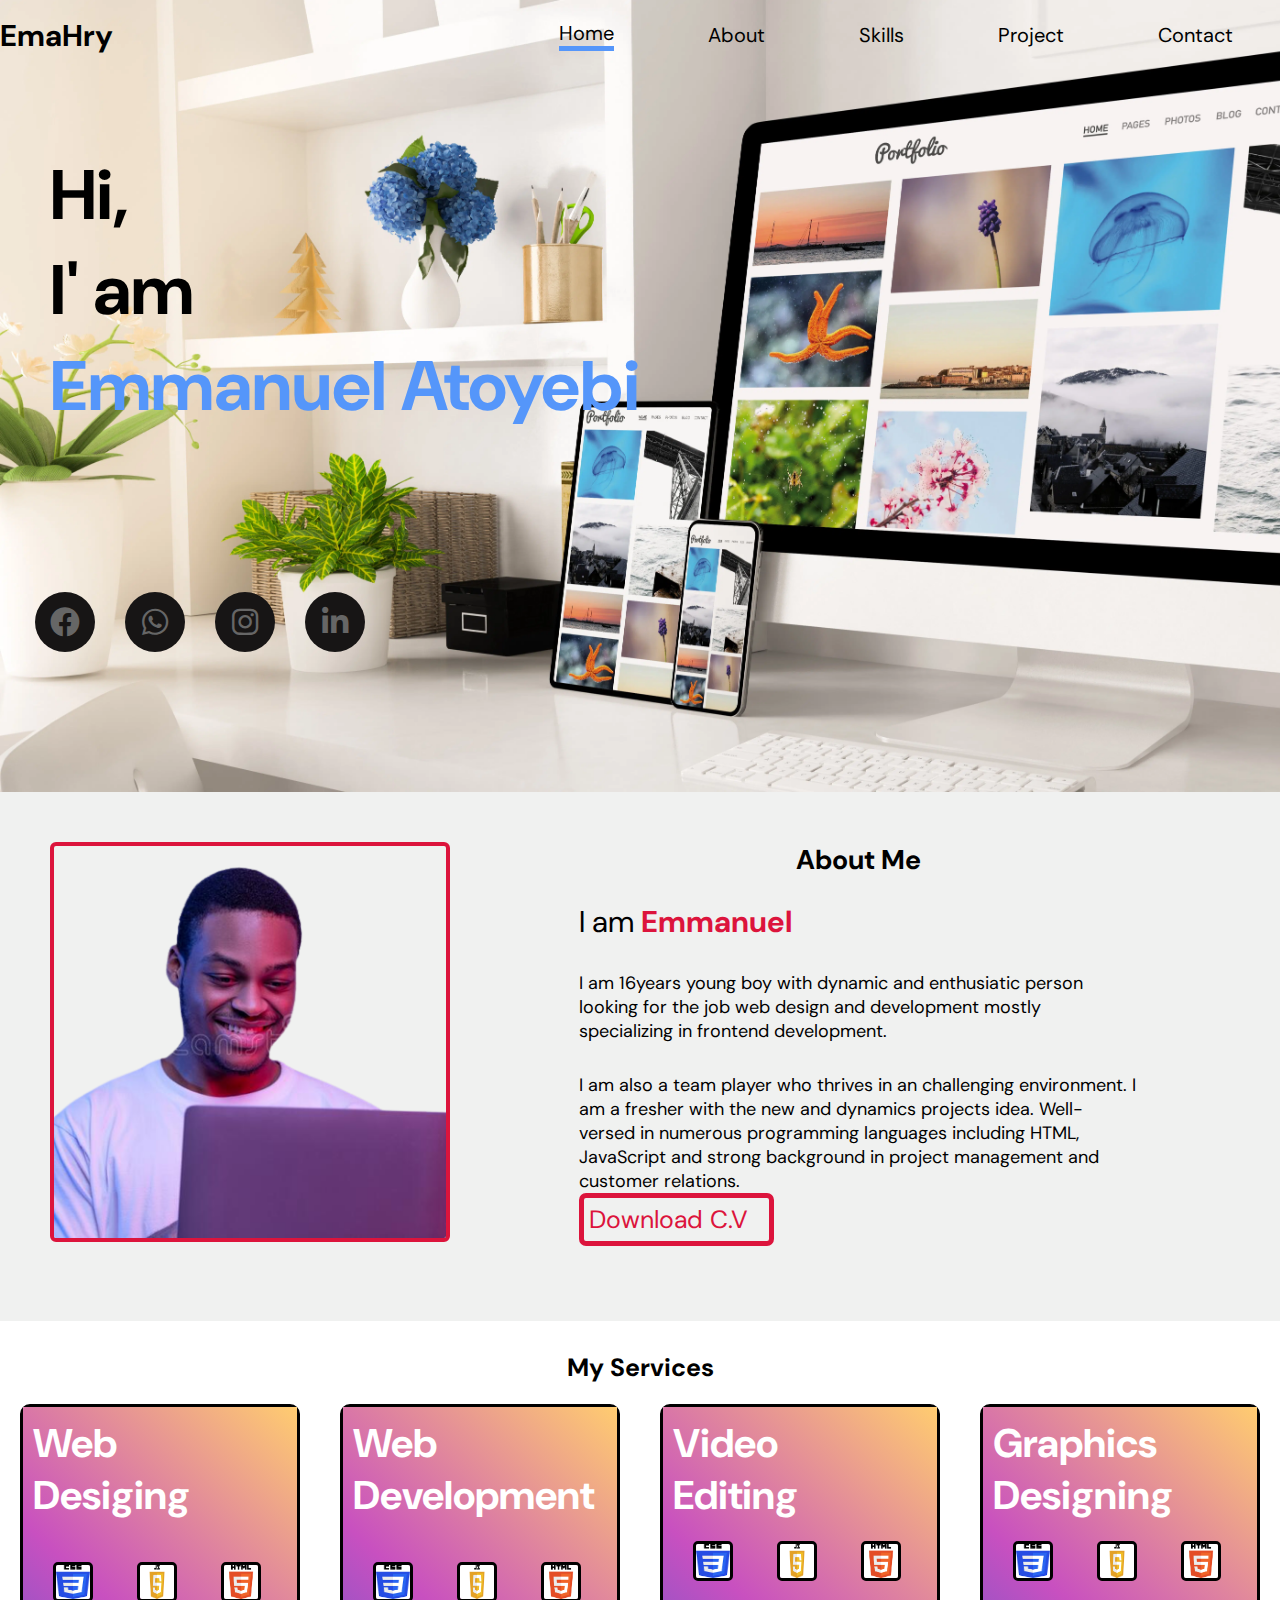
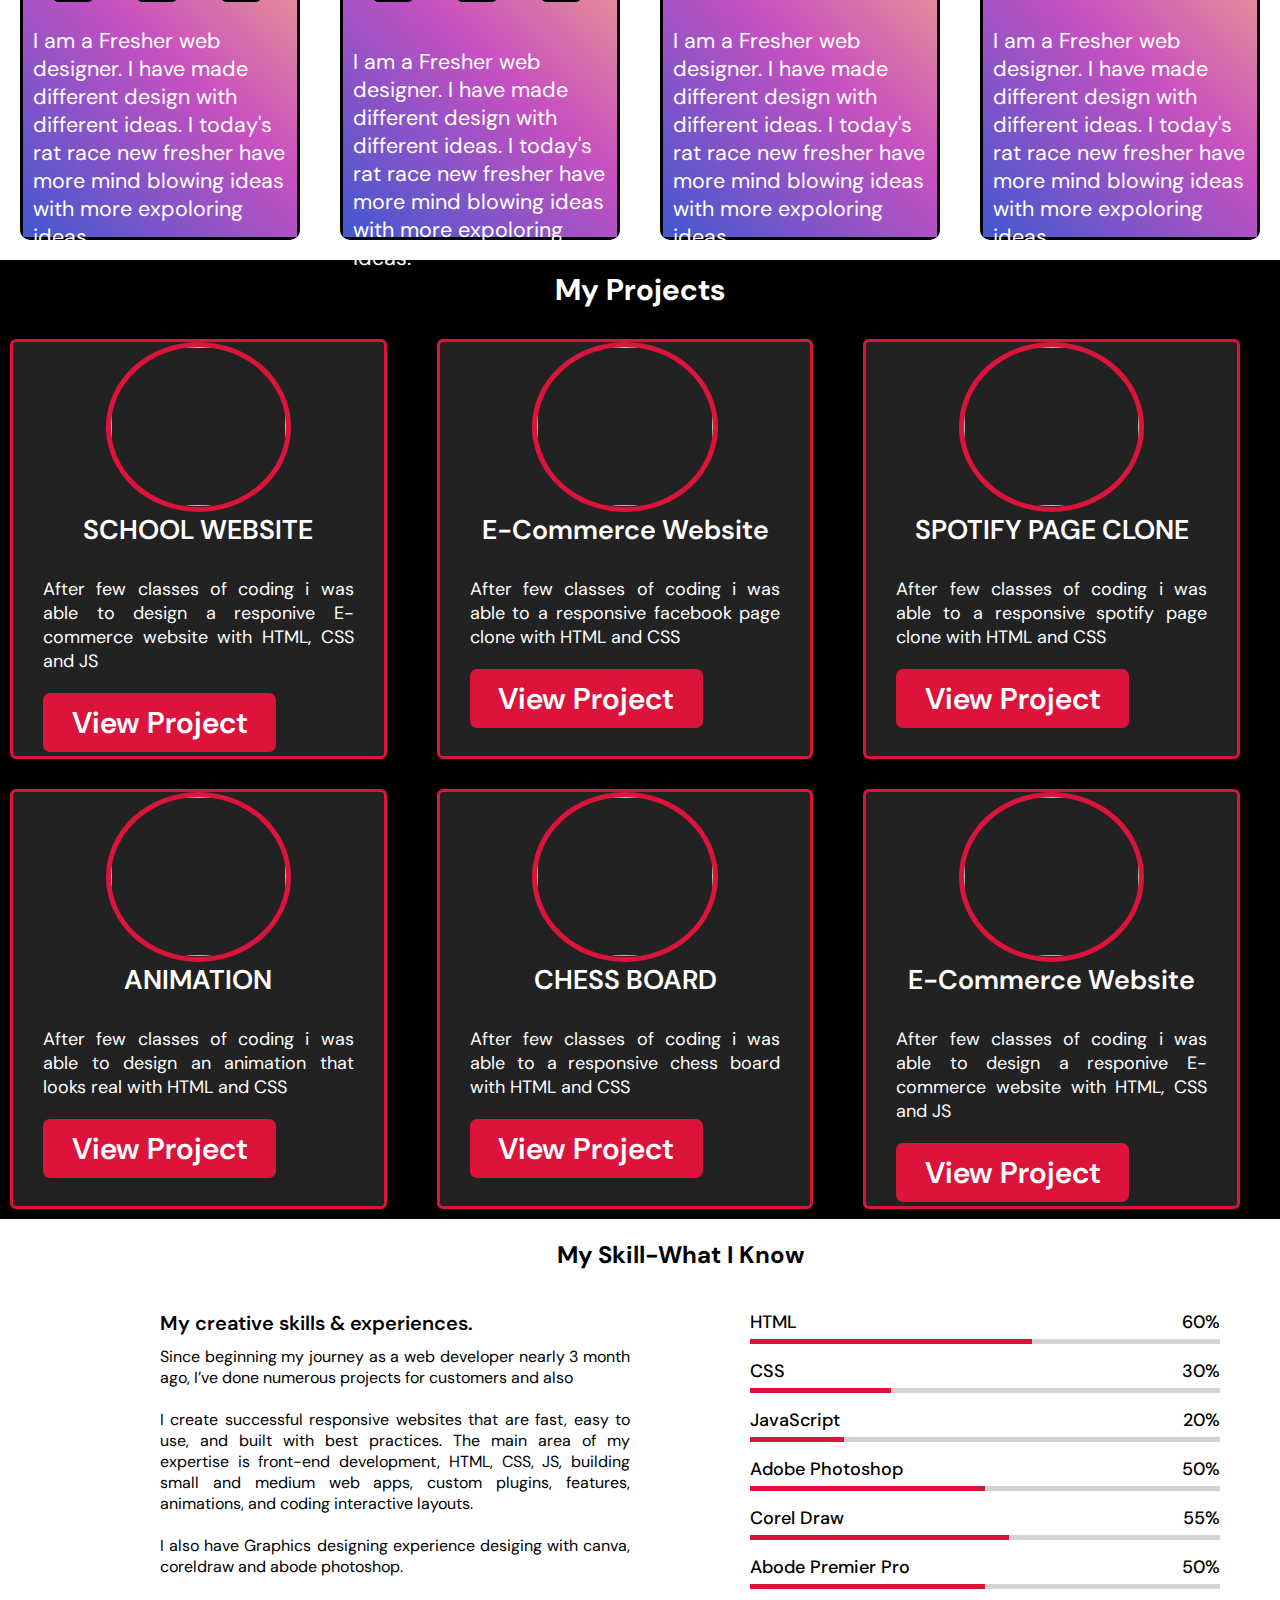
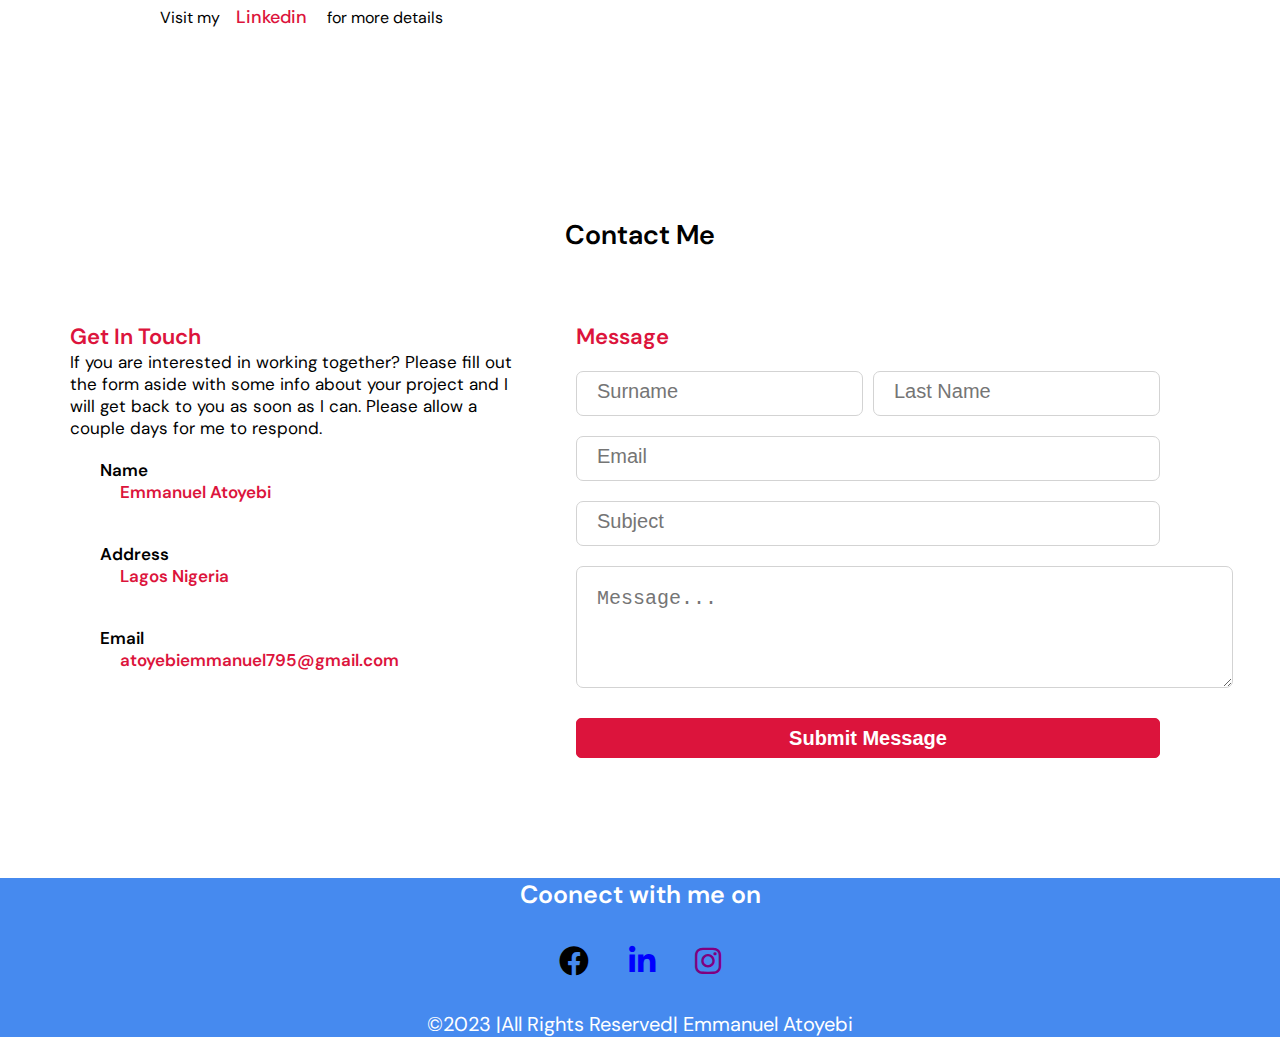
==== index.html @ 8179879a "Updated Website" ====
<!DOCTYPE html>
<html lang="en">
<head>
    <script async src="https://pagead2.googlesyndication.com/pagead/js/adsbygoogle.js?client=ca-pub-7232363465439215"
     crossorigin="anonymous"></script>
    <link rel="stylesheet" href="./src/js/website.js">
    <link rel="stylesheet" href="https://cdnjs.cloudflare.com/ajax/libs/font-awesome/5.15.3/css/all.min.css"/>
    <script src="https://code.jquery.com/jquery-3.5.1.min.js"></script>
    <script src="https://cdnjs.cloudflare.com/ajax/libs/typed.js/2.0.11/typed.min.js"></script>
    <script src="https://cdnjs.cloudflare.com/ajax/libs/waypoints/4.0.1/jquery.waypoints.min.js"></script>
    <script src="https://cdnjs.cloudflare.com/ajax/libs/OwlCarousel2/2.3.4/owl.carousel.min.js"></script>
    <link rel="stylesheet" href="https://cdnjs.cloudflare.com/ajax/libs/OwlCarousel2/2.3.4/assets/owl.carousel.min.css"/>
    <link rel="stylesheet" href="https://cdnjs.cloudflare.com/ajax/libs/font-awesome/6.0.0/css/all.min.css" integrity="sha512-9usAa10IRO0HhonpyAIVpjrylPvoDwiPUiKdWk5t3PyolY1cOd4DSE0Ga+ri4AuTroPR5aQvXU9xC6qOPnzFeg==" crossorigin="anonymous" referrerpolicy="no-referrer">
    <link rel="stylesheet" href="./fontawesome-free-6.1.2-web/css/all.css">
    <link rel="stylesheet" href="./src/css/website.css">
    <meta charset="UTF-8">
    <meta http-equiv="X-UA-Compatible" content="IE=edge">
    <meta name="viewport" content="width=device-width, initial-scale=1.0">
    <title>Emmanuel Atoyebi: Portiofolio website</title>
</head>
<body>
    
    <section>
        <nav>
            <div class="img">Ema<span class="hry">Hry</span></span></div>
            
            <ul>
                <li><a href="#home">Home</a></li>
                <li><a href="#about">About</a></li>
                <li><a href="#skills">Skills</a></li>
                <li><a href="#project" id="project">Project</a></li> 
                <li class="submenu"><a href="#contact">Contact</a></li>
            </ul>
        </nav>
    </section>
    <div class="smartphones">
        <div class="toogle-btn" onclick="show()">
            <div class="base">
                <div class="icons">
                    <i class="fa fa-bars" onclick="showmenu()" id="menu"></i>
                    <i class="fa fa-times" aria-hidden="true" onclick="hidemenu()" id="cancel"></i>
                </div>
                <div class="text">
                    
                </div>
            </div>
        </div>
        <div id="sidebar">
            <div class="head">
                <h1>Ema<span class="hry">Hry</span></h1>
            </div>
            <ul>
                <li><a href="#home">Home</a></li>
                <li><a href="#about">About</a></li>
                <li><a href="#skills">Skills</a></li>
                <li><a href="#project" id="project">Project</a></li> 
                <li class="submenu"><a href="#contact">Contact</a></li>
                
            </ul>
        </div>  
    </div>
    
    <main>
        
            
        <div class="all-section">
                <div class="back">
                    <div class="image">
                       
                        <!-- <img src="./handsome-smiling-black-programmer-guy-working-online-laptop-neon-light-cheerful-african-american-freelancer-man-using-209760840-removebg-preview.png" alt="" id="img"> -->
                    </div>

                    <div class="all-section-two" id="home">

                        <div class="text">
                            <span class="span1">Hi,</span><br>
                            <span class="span2">I' am </span><br>
                            <span class="span3">Emmanuel Atoyebi</span><br>
                            <span class="span4"><span class="typing"></span></span><br>
                        
                        <!-- <button type="button" id="cv"><a href="#">Hire Me</a></button> -->
                        <ul class="ul">
                            <li><i class="fa fa-facebook fa-brands"></i></li>
                            <li><i class="fab fa-whatsapp"></i></li>
                            <li><i class="fab fa-instagram"></i></li>
                            <li><i class="fab fa-linkedin-in"></i></li>
                            <!-- <li><i class="fab fa-youtube"></i></li> -->
                         </ul>
                        </div>
                    </div>
                </div>
    
        
           <div class="all-section-three" id="about">
                <div class="image-2">
                    <!-- <img src="https://images.pexels.com/photos/2050979/pexels-photo-2050979.jpeg?auto=compress&cs=tinysrgb&w=1260&h=750&dpr=2" alt="img"> -->
                    <img src="./src/images/handsome-smiling-black-programmer-guy-working-online-laptop-neon-light-cheerful-african-american-freelancer-man-using-209760840-removebg-preview.png" alt="">
                    <!-- <img src="./src/images/yobi.jpg" alt=""> -->
                    <!-- <img src="./handsome-smiling-black-programmer-guy-working-online-laptop-neon-light-cheerful-african-american-freelancer-man-using-209760840-removebg-preview.png" alt=""> -->
                </div>
                <div class="about">
                    <span id="about-me">about me</span>
                    <div class="about-text">
                        <div class="batch-1" id="head">I am <strong><span id="name">Emmanuel</span>
                        </strong> <span></div>
                        <div class="batch-1">
                            I am 16years young boy with dynamic 
                            and enthusiatic person looking for the job web design and development 
                             mostly specializing in frontend development.
                        </div>
                        
                        <div class="batch-1">
                            I am also a team player who thrives in an challenging environment. <br\></span>
                           
                            I am a fresher with the new and dynamics projects idea. Well-versed in numerous 
                            programming languages including HTML, JavaScript and strong background in project management and
                            customer relations.<br>
                            <div class="download">
                                <a href="./Mary CV 2.docx">Download C.V</a>
                            </div>
                        </div>
                       
                        </div>
                        
                    </div>
                </div>
           </div>
           <div class="heading">
                My Services<br>
                <!-- <span class="services">
                    -What I Render
                </span> -->
           </div>
           <div class="all-section-four">
                
            <div class="designing">
                <div class="designing-text">
                    <span class="strong"><strong>Web <br>Desiging</strong></span><br>
                    <div class="icons">

                       <img src="./src/images/CSS.png" alt="css logo">
                       <img src="./src/images/js.png" alt="css logo">
                       <img src="./src/images/HTML.png" alt="css logo">
                       
                    </div>
                    <div class="speech" id="web">
                        I am a Fresher web designer. I have made different design with different ideas. I today's rat race new fresher have more mind blowing ideas with more expoloring ideas.
                    </div>
                    
                </div>

            </div>

            <div class="designing" id="colour2"> 
                <div class="designing-text">
                    
                    <span class="strong"><strong> Web Development</strong></span><br>
                    <div class="icons">

                        <img src="./src/images/CSS.png" alt="css logo">
                        <img src="./src/images/js.png" alt="css logo">
                        <img src="./src/images/HTML.png" alt="css logo">
                        
                        
                     </div>
                    <br>
                    <div class="speech" id="web2">
                        I am a Fresher web designer. I have made different design with different ideas. I today's rat race new fresher have more mind blowing ideas with more expoloring ideas.
                    </div>
                    
                </div>

            </div>

            <div class="designing" id="colour3">
                <div class="designing-text">
                    <span class="strong"><strong>Video<br> Editing</strong></span>
                    <div class="icons">
                        <img src="./src/images/CSS.png" alt="css logo">
                        <img src="./src/images/js.png" alt="css logo">
                        <img src="./src/images/HTML.png" alt="css logo">
                        
                     </div><br>

                    <div class="speech" id="web3">
                        I am a Fresher web designer. I have made different design with different ideas. I today's rat race new fresher have more mind blowing ideas with more expoloring ideas.
                    </div>
                </div>

            </div>

            <div class="designing" id="colour4">
                <div class="designing-text">
                    <span class="strong"><strong>Graphics Designing</strong></span>
                    <div class="icons">

                        <img src="./src/images/CSS.png" alt="css logo">
                        <img src="./src/images/js.png" alt="css logo">
                        <img src="./src/images/HTML.png" alt="css logo">
                        
                        
                     </div><br>
                       <div class="speech" id="web4">
                        I am a Fresher web designer. I have made different design with different ideas. I today's rat race new fresher have more mind blowing ideas with more expoloring ideas.
                    </div>
                </div>

            </div>

        </div>

        <!-- <div class="all-section-four">
            <div class="designing" id="colour5">
                <div class="designing-text">
                    <span class="strong"><strong>App Development</strong></span>
                    <div class="icons">
                        <img src="./src/images/CSS.png" alt="css logo">
                        <img src="./src/images/js.png" alt="css logo">
                        <img src="./src/images/HTML.png" alt="css logo">
                        
                        
                     </div>
                       <div class="speech" id="web5">
                        I am a Fresher web designer. I have made different design with different ideas. I today's rat race new fresher have more mind blowing ideas with more expoloring ideas.
                    </div>
                </div>
                

            </div>

            <div class="designing" id="colour6">
                <div class="designing-text">
                    <span class="strong"><strong>Graphics Designing</strong></span>
                    <div class="icons">
                        <img src="./src/images/CSS.png" alt="css logo">
                        <img src="./src/images/js.png" alt="css logo">
                        <img src="./src/images/HTML.png" alt="css logo">
                        
                        
                     </div><br>
                       <div class="speech" id="web6">
                        I am a Fresher web designer. I have made different design with different ideas. I today's rat race new fresher have more mind blowing ideas with more expoloring ideas.
                    </div>
                </div>

            </div>

            <div class="designing" id="colour7">
                <div class="designing-text">
                    <span class="strong"><strong>Affiliate <br>Marketing</strong></span>
                    <div class="icons">

                        <img src="./src/images/CSS.png" alt="css logo">
                        <img src="./src/images/js.png" alt="css logo">
                        <img src="./src/images/HTML.png" alt="css logo">
                        
                        
                     </div><br>
                       <div class="speech" id="web7">
                        I am a Fresher web designer. I have made different design with different ideas. I today's rat race new fresher have more mind blowing ideas with more expoloring ideas.
                    </div>
                </div>

            </div>

            <div class="designing" id="colour8">
                <div class="designing-text">
                    <span class="strong"><strong>Photo <br>Editing</strong></span>
                    <div class="icons">

                        <img src="./src/images/CSS.png" alt="css logo">
                        <img src="./src/images/js.png" alt="css logo">
                        <img src="./src/images/HTML.png" alt="css logo">
                        
                        
                     </div><br>
                       <div class="speech" id="web8">
                        I am a Fresher web designer. I have made different design with different ideas. I today's rat race new fresher have more mind blowing ideas with more expoloring ideas.
                    </div>
                </div>

            </div>

        </div> -->
            <div class="span-text" id="project-heading">
                My Projects
            </div>

            <div class="all-section-five">
                <div class="projects-first">
                    <div class="project-1">
                        <div class="circle">
                            <img src="./download.jpg" alt="">
                        </div>
                        <div class="text-circle">
                            <h2>SCHOOL WEBSITE</h2>
                            <div id="talk">
                                <!-- This project is actually my team project
                                which i also participated, i was able to 
                                design the gallery page, meet our staff page, 
                                and also the admission page with HTML and CSS with JS -->
                                After few classes of coding i was 
                                able to design a responive E-commerce website with HTML, CSS and JS
                                <div class="view" id="viewed">
                                    <a href="#">view project</a>
                                </div>
                            </div>
                        </div>
                        

                    </div>
                    <div class="project-2">
                        <div class="circle">
                            <img src="./download.jpg" alt="">
                        </div>
                        <div class="text-circle">
                            <h2>E-Commerce Website</h2>
                            <div id="talk">
                                After few classes of coding i was 
                                able to a responsive facebook page clone with HTML and CSS
                                <div class="view">
                                    <a href="./handsome-smiling-black-programmer-guy-working-online-laptop-neon-light-cheerful-african-american-freelancer-man-using-209760840-removebg-preview.png">view project</a>
                                </div>
                            </div>
                        </div>
                    </div>
                    <div class="project-3">
                        <div class="circle">
                            <img src="./download.jpg" alt="">
                        </div>
                        <div class="text-circle">
                            <h2>SPOTIFY PAGE CLONE</h2>
                            <div id="talk">
                                After few classes of coding i was 
                                able to a responsive spotify page clone with HTML and CSS
                                <div class="view">
                                    <a href="#about">view project</a>
                                </div>
                            </div>
                        </div>
                    </div>
                </div>

                
            </div>
            <div class="all-section-five">
                <div class="projects-second">
                    <div class="project-4">
                        <div class="circle">
                            <img src="./one.jpg" alt="">
                        </div>
                        <div class="text-circle">
                            <h2>ANIMATION</h2>
                            <div id="talk">
                                After few classes of coding i was 
                                able to design an animation that looks real with HTML and CSS
                                <div class="view">
                                    <a href="#">view project</a>
                                </div>
                            </div>
                            
                        </div>
                    </div>
                    <div class="project-5">
                        <div class="circle">
                            <img src="./two.jpg" alt="">
                        </div>
                        <div class="text-circle">
                            <h2>CHESS BOARD</h2>
                            <div id="talk">
                                After few classes of coding i was 
                                able to a responsive chess board with HTML and CSS
                                <div class="view">
                                    <a href="#">view project</a>
                                </div>
                            </div>
                        </div>
                    </div>
                    <div class="project-6">
                        <div class="circle">
                            <img src="./four.jpg" alt="">
                        </div>
                        <div class="text-circle">
                            <h2>E-Commerce Website</h2>
                            <div id="talk">
                                After few classes of coding i was 
                                able to design a responive E-commerce website with HTML, CSS and JS
                                <div class="view" id="viewed">
                                    <a href="#"><a href="#">view project</a></a>
                                </div>
                            </div>
                        </div>
                    </div>
                    
                </div>

                
            </div>
            

            <div class="all-section-6">
                    <section class="skills" id="skills">
                        <div class="max-width">
                            <h2 class="title">My skill-</h2>
                            <div class="skills-content">
                                <div class="column left">
                                    <div class="text">My creative skills & experiences.</div>
                                    <p>Since beginning my journey as a web developer nearly 3 month ago, I’ve done numerous projects for customers and also 
                                        <br><br>
                                        I create successful responsive websites that are fast, easy to use, and built with best practices. The main area of my expertise is front-end development, HTML, CSS, JS, building small and medium web apps, custom plugins, features, animations, and coding interactive layouts.
                                        <br><br>
                                        I also have Graphics designing experience desiging with canva, coreldraw and abode photoshop. 
                                        <br> 
                                        Visit my<a href="#" target="-blank" id="link">Linkedin</a> for more details
                
                                    </p>
                                 
                                </div>
                                <div class="column right">
                                    <div class="bars">
                                        <div class="info">
                                            <span>HTML</span>
                                            <span>60%</span>
                                        </div>
                                        <div class="line html"></div>
                                    </div>
                                    <div class="bars">
                                        <div class="info">
                                            <span>CSS</span>
                                            <span>30%</span>
                                        </div>
                                        <div class="line css"></div>
                                    </div>
                                    <div class="bars">
                                        <div class="info">
                                            <span>JavaScript</span>
                                            <span>20%</span>
                                        </div>
                                         <div class="line js"></div>
                                    </div>
                                <div class="bars">
                                        <div class="info">
                                            <span>Adobe Photoshop</span>
                                            <span>50%</span>
                                        </div>
                                        <div class="line php"></div>
                                    </div>
                                    <div class="bars">
                                        <div class="info">
                                            <span>Corel Draw</span>
                                            <span>55%</span>
                                        </div>
                                        <div class="line mysql"></div>
                                    </div>
                                    <div class="bars">
                                        <div class="info">
                                            <span>Abode Premier Pro</span>
                                            <span>50%</span>
                                        </div>
                                        <div class="line wordpress"></div>
                                    </div>
                                </div>
                            </div>
                        </div>
                    </section>
                </div>
                </div>
            </div><br>
            


            <div class="all-section-7">
                <div class="contact">
                    <div class="contact-head">
                        Contact Me<br>
                    </div>
                    <div class="contact-left">
                        <div class="contact-left-text">
                            <div class="contact-head2">
                                Get in Touch
                            </div>
                            <p>If you are interested in working together? Please fill out the form aside with some info about your project and I will get back to you as soon as I can. Please allow a couple days for me to respond.</p>
                        </div>
                        <div class="contact-left-id">
                            <div class="name">
                                <!-- <i class="fa fa-user"></i> -->
                                <span class="nameid2">Name</span><br><span class="nameid">Emmanuel Atoyebi</span>
                                
                            </div>
                            <div class="name">
                                <!-- <i class="fa fa-map-marker-alt"></i> -->
                                <span class="nameid2">Address</span><br><span class="nameid">Lagos Nigeria</span>
                            </div>
                            <div class="name">
                                <!-- <i class="fa fa-envelope"> -->

                                </i><span class="nameid2">Email</span><br><span class="nameid">atoyebiemmanuel795@gmail.com</span>
                            </div>

                        </div>
                    </div>
                    <div class="contact-right">
                    <div class="message-side">
                            <div class="message-head">
                                Message
                            </div>
                            <div class="input-all">
                                
                                <input type="text" placeholder="Surname" id="space" required>
                                <input type="text" placeholder="Last Name" required><br>
                            </div>
                                
                                <form action="/action_page.php" method="post">
                                    <input type="text" placeholder="Email" required><br>
                                    <input type="text" placeholder="Subject" required><br>
                                    <textarea  id="area" cols="80" rows="8" placeholder="Message..." required></textarea>
                                    <input type="submit" value="Submit Message" class="buton">
                                </form>
                    </div>

                    </div>
                </div>
                
            </div>
            
            <div class="all-section-8">
                <footer>
                    <div class="footer">
                        <div class="connect">
                            Coonect with me on
                        </div>
                        <div class="icon-footer">
                            <i class="fa fa-facebook fa-brands" id="facebook"></i>
                            <i class="fa fa-linkedin-in fa-brands" id="twitter"></i>
                            <i class="fa fa-instagram fa-brands" id="instagram"></i>
                        </div>
                        <div class="right-footer">
                            &copy;2023 |All Rights Reserved| Emmanuel Atoyebi
                        </div>
                    </div>
                </footer>
            </div>

            
            

            
            

        </div>
    </main>


    <script src="./src/js/website.js">
//         function show(){
//             document.getElementById('sidebar').classList.toggle('active');    
//         }
//         var menubutton = document.getElementById("menu")
//         var cancelbutton = document.getElementById("cancel")

//         function showmenu(){
//             cancelbutton.style.display = "block"
//             menubutton.style.display = "none"
//         }
//         function hidemenu(){
//             menubutton.style.display = "block"
//             cancelbutton.style.display = "none"
//         }
//         $(document).ready(function(){
//     $(window).scroll(function(){
//         // sticky navbar on scroll script
//         if(this.scrollY > 20){
//             $('.navbar').addClass("sticky");
//         }else{
//             $('.navbar').removeClass("sticky");
//         }
        
//         // scroll-up button show/hide script
//         if(this.scrollY > 500){
//             $('.scroll-up-btn').addClass("show");
//         }else{
//             $('.scroll-up-btn').removeClass("show");
//         }
//     });

//     // slide-up script
//     $('.scroll-up-btn').click(function(){
//         $('html').animate({scrollTop: 0});
//         // removing smooth scroll on slide-up button click
//         $('html').css("scrollBehavior", "auto");
//     });

//     $('.navbar .menu li a').click(function(){
//         // applying again smooth scroll on menu items click
//         $('html').css("scrollBehavior", "smooth");
//     });

//     // toggle menu/navbar script
//     $('.menu-btn').click(function(){
//         $('.navbar .menu').toggleClass("active");
//         $('.menu-btn i').toggleClass("active");
//     });

//     // typing text animation script
//     var typed = new Typed(".typing", {
//         strings: ["Fresher","Front End Developer","Graphics Designer", "Photo Editor"],
//         typeSpeed: 100,
//         backSpeed: 60,
//         loop: true
//     });
//     var typed = new Typed(".typing-3", {
//         strings: ["Connect with me on :)"],
//         typeSpeed: 100,
//         backSpeed: 60,
//         loop: true
//     });

//     var typed = new Typed(".typing-2", {
//         strings: ["Front end developer","Fresher" ,"Technician", "Blogger", "Designer", "Freelancer","Manager"],
//         typeSpeed: 100,
//         backSpeed: 60,
//         loop: true
//     });

//     // owl carousel script
//     $('.carousel').owlCarousel({
//         margin: 20,
//         loop: true,
//         autoplay: true,
//         autoplayTimeOut: 2000,
//         autoplayHoverPause: true,
//         responsive: {
//             0:{
//                 items: 1,
//                 nav: false
//             },
//             600:{
//                 items: 2,
//                 nav: false
//             },
//             1000:{
//                 items: 3,
//                 nav: false
//             }
//         }
//     });
// });

       
    </script>
    

</body>
</html>
---- src/css/website.css ----
@import url('https://fonts.googleapis.com/css2?family=DM+Sans&display=swap');

*{
    margin: 0;
    padding: 0;
    box-sizing: border-box;
}
html{
    scroll-behavior: smooth;
}
::-webkit-scrollbar {
    width: 10px;
}
::-webkit-scrollbar-track {
    background: #f1f1f1;
}
::-webkit-scrollbar-thumb {
    background: #888;
}

::-webkit-scrollbar-thumb:hover {
    background: #555;
}

body{
    overflow-x: hidden;
    font-family: 'DM Sans', sans-serif;;
    
}

.classbox
{
    position: relative;
    width: 200px;
    height: 90px;
    display: flex;
    justify-content: center;
    align-items: center;
    background: rgba(0, 0, 0, 0.5);
    overflow: hidden;
    border-radius: 25px;
    margin-top: 45px;
    cursor: pointer;
}
.classbox::before
{
    content: '';
    position: absolute;
    width: 68px;
    height: 500%;
    border-radius: 0;
    background: linear-gradient(#00ccff,#d400d4);
    animation: animate-rotate 4s linear infinite;
   
}
.classbox::after
{
    content: '';
    position: absolute;
    inset: 4px;
    background: #0e1538;
    /* background: crimson; */
    border-radius: 20px;
}
@keyframes animate-rotate 
{
    0%
    {
        transform: rotate(0deg);
    }
    100%
    {
        transform: rotate(360deg);
    }
}
.classbox a
{
    text-decoration: none;
    color: #fff;
    font-size: 2em;
    z-index: 10;
    cursor: pointer;
}


nav .img{
    display: flex;
    width: 40%;
    height: 70px;
    float: left;
    color: black;
    text-align: center;
    align-items: center;
    
}
.img{
    display: flex;
    align-items: center;
    font-size: 30px;
    font-weight: bold;
    
    color: white;
}
#img{
    position: absolute;
    width: 70%;
    left: 500px;
    bottom: -20px;
}
nav ul{
    display: flex;
    justify-content: space-around;
    width: 60%;
    height: 70px;
    float: right;
    list-style-type: none;
    align-items: center;
    
    /* background-color: rgb(20, 50, 100); */
}
nav ul li{
    font-size: 20px;
    text-transform: capitalize;
}
nav ul li:first-child{
    border-bottom: 5px solid rgb(85,150,250);
    
}
nav ul li a{
    text-decoration: none;
    color: black;
    
}

nav ul li a:hover {
    color: rgb(70, 138, 239);
}

#cv{
    background-color: orange;
    padding:10px;
    border-radius: 50px;
}

main{
    width: 100%;

   
}
.all-section{
    color: rgb(85,150,250);
    align-items: center;
    background-color:#f0f1f0;
    
}

.span1{
    
    font-size: 70px;
    font-weight: bolder;
    color: black;
    margin-bottom: 200px;
    margin: 50px;
    
}
.span2{
    
    font-size: 70px;
    font-weight: bolder;
    color: black;
    line-height: 100px;
    margin: 50px;
}
.span3{
    font-size: 70px;
    font-weight: bolder;
    
    margin: 50px;
    
    
}
.span4{
    font-size: 70px;
    font-weight: bolder;
    
    color: black; 
    line-height: 140px;
    margin: 50px;
}
.all-section-two{
    padding-top: 150px;
    padding-bottom: 120px;
     background: url(../images/soft8.webp);
    background-repeat: no-repeat;
    background-size: cover;
    
}
.all-section{
    background-size: contain;
}

button a{
    text-decoration: none;
    color: white;
    font-weight: bolder;
}
.image{
    position: absolute;
    width: 100%;
    bottom: 0;
    height: 1400px;
  
    
}
/* icons for home page */
.ul{
    display: flex;
    padding: 20px;
    
}
.ul li{
    position: relative;
    display: block;
    color: #666;
    font-size: 30px;
    height: 60px;
    width: 60px;
    background: #171515;
    line-height: 60px;
    border-radius: 50%;
    margin: 0 15px;
    cursor: pointer;
    transition: .5s;
    
  }
  .ul li:before{
    position: absolute;
    content: '';
    top: 0;
    left: 0;
  
    /* background: #d35400; */
    border-radius: 50%;
    transform: scale(.9);
    z-index: -1;
    transition: .5s;
  }
  .ul li:nth-child(1):before{
    background: #4267B2;
  }
  .ul li:nth-child(2):before{
    background: #1DA1F2;
  }
  .ul li:nth-child(3):before{
    background: #E1306C;
  }
  .ul li:nth-child(4):before{
    background: #2867B2;
  }
  .ul li:nth-child(5):before{
    background: #ff0000;
  }
  .ul li:hover:before{
    filter: blur(3px);
    transform: scale(1.2);
    /* box-shadow: 0 0 15px #d35400; */
  }
  .ul li:nth-child(1):hover:before{
    box-shadow: 0 0 15px #4267B2;
  }
  .ul li:nth-child(2):hover:before{
    box-shadow: 0 0 15px #1DA1F2;
  }
  .ul li:nth-child(3):hover:before{
    box-shadow: 0 0 15px #E1306C;
  }
  .ul li:nth-child(4):hover:before{
    box-shadow: 0 0 15px #2867B2;
  }
  .ul li:nth-child(5):hover:before{
    box-shadow: 0 0 15px #ff0000;
  }
  .ul li:nth-child(1):hover{
    color: #456cba;
    box-shadow: 0 0 15px #4267B2;
    text-shadow: 0 0 15px #4267B2;
  }
  .ul li:nth-child(2):hover{
    color: #26a4f2;
    box-shadow: 0 0 15px #1DA1F2;
    text-shadow: 0 0 15px #1DA1F2;
  }
  .ul li:nth-child(3):hover{
    color: #e23670;
    box-shadow: 0 0 15px #E1306C;
    text-shadow: 0 0 15px #E1306C;
  }
  .ul li:nth-child(4):hover{
    color: #2a6cbb;
    box-shadow: 0 0 15px #2867B2;
    text-shadow: 0 0 15px #2867B2;
  }
  .ul li:nth-child(5):hover{
    color: #ff1a1a;
    box-shadow: 0 0 15px #ff0000;
    text-shadow: 0 0 15px #ff0000;
  }
 
  .ul li{
    display: flex;
    align-items: center;
    justify-content: center;
}


/* about section */
.heading{
    display: flex;
    align-items: center;
    justify-content: center;
    font-size: 25px;
   
    color: black;
    font-weight: bolder;
    padding-top: 30px;
}
.all-section-three{
    padding: 50px;
    display: flex;
    width: 100%;
    
}
.image-2{
    width: 30%;
    
    
}
.image-2 img{
    height: 400px;
    width: 400px;
    object-fit: cover;
    border-radius: 6px;
    border: 4px solid crimson;
}
.batch-1{
    padding: 15px;
}
#head{
    font-size: 30px;
}
#name{
    color: crimson;
}
.about{
    width: 60%;
    border-radius: 10px ;
    text-align: left;
    /* box-shadow: 2px 5px 10px 3px  blue ; */
    padding-left: 100px;
    margin-left: 50px;
    
}

#about-me{
    font-size: 27px;
    display: flex;
    align-items: center;
    justify-content: center;
    text-transform: capitalize;
    color: black;
    font-weight: bold;
    
   
}

.about-text{
    padding: 10px 10px 10px 10px ;
    font-size: 18px;
    color: black;

}
.download a{
    font-size: 25px;
    color: crimson;
    text-decoration: none;
}
.download{
    font-size: 25px;
    color: crimson;
    border: 5px solid crimson;
    width: 35%;
    padding: 5px;
    border-radius:7px;
    

}
.download:hover{
    background-color: crimson;
    color: white;
    transition: 1s ease;
}

/* my services */
.all-section-four{
    display: flex;
    width: 100%;
    
    

}
.all-section-four .designing{
    margin: 20px;
    background: gradient(320deg,#4dff03,#00d0ff);;
    
}

.designing{
    width: 27%;
    border-radius: 10px;
    background: gradient(315deg,#4dff03,#00d0ff);;
    border: 3px solid black;

}
.speech{
    font-size: 21.5px;
}

.designing .designing-text:hover{
    background: linear-gradient(315deg,#ffbc00,#ff0058);
    transition: 1s;
    animation: animate 2s infinite;
}


.designing-text{
    padding: 10px 10px 10px 10px ;
    color: white;
    background-color: #4158D0;
    background-image: linear-gradient(43deg, #4158D0 0%, #C850C0 46%, #FFCC70 100%);

}
.strong{
    display: flex;
    align-items: center;
    justify-content: left;
    font-size: 40px;
}
.icons img{
    width: 40px;
    height: 40px;
    margin:20px;
    border-radius: 5px;
    border: 3px solid black;
}

#web{
    height: 200px;
}
#web2{
    height: 179px;
}
#web3{
    height: 200px;
}
#web4{
    height: 200px;
}
#web5{
    height: 200px;
}
#web6{
    height: 179px;
}
#web7{
    height: 179px;
}
#web8{
    height: 179px;
}
/* skills section */
.all-section-five{
    width: 100%;
    display: flex;
    align-items: center;
    justify-content: center;
    background-color: black;

    
}

#web-logo{
    font-size: 35px;
    color: white;
    background-color: black;
    border-radius: 20%;
    padding: 10px;
    margin: auto;
}
.skills-image{
    width: 50%;
    float: left;
}
.skills-heading{
    display: flex;
    align-items: center;
    justify-content: center;
    font-weight: bolder;
   
    font-size: 25px;
    color: black;
}

/* projects section */

#project-heading{
    background-color: black;
    color: white;
    border: none;
}
.projects-first{
    width: 100%;
    display: flex;
    height: 450px;
}

.project-1{
    border: 3px solid crimson;
    border-radius: 6px;
    float: left;
    width: 33%;
    background-color: rgb(255, 255, 255);
    background: #222;
    background-repeat: no-repeat;
    background-size: cover;
    background-position-y: center;
    
}

.circle{
    
    width: 50%;
    height: 170px;
    margin: auto;
    border-radius: 50%;
    border: 5px solid crimson;
}
.circle:hover{
    border: 5px solid white;
}
.circle img{
    width: 100%;
    border-radius: 100%;
    height: 159px;
}
.circle i{
    font-size: 100px;
    margin: 20px;
    color: white;
}
.text-circle{

    height: 195px;
    border-radius: 0px 0px 50px 50px;
    color: white;
}
.text-circle h2{
    text-align: center;
    font-size: 27px;
    color: white;
    
    font-weight: 600;
    
}

.project-2{
    border: 3px solid crimson;
    border-radius: 6px;
    float: left;
    width: 33%;
    background-color: rgb(255, 255, 255);
    background: #222;
    
    
}
.project-3{
    border: 3px solid crimson;
    border-radius: 6px;
    float: left;
    width: 33%;
    background-color: rgb(255, 255, 255);
    background: #222;
    
    
}

.projects-second{
    
    width: 100%;
    display: flex;
    height: 450px;
    
}
.project-4{
    border: 3px solid crimson;
    border-radius: 6px;
    float: left;
    width: 33%;
    background-color: rgb(255, 255, 255);
    background: #222;
    
    
    
}
.project-5{
    border: 3px solid crimson;
    border-radius: 6px;
    float: left;
    width: 33%;
    background-color: rgb(255, 255, 255);
    background: #222;
    
    
    
}
.project-6{
    border: 3px solid crimson;
    border-radius: 6px;
    float: left;
    width: 33%;
    background: #222;
    animation: change 2s alternate;
    
    
    
}

.span-text{
    font-size: 22px;
    padding: 10px 10px 10px 10px ;
    font-size: 30px;
    color: black;
    font-weight: bolder;
    text-align: center;
}
.projects-first .project-1, .project-2, .project-3, .project-4, .project-5, .project-6{
    margin: 20px 40px 10px 10px;
}
#talk{
    font: 800;
    padding: 30px;
    color: white;
    text-align: justify;
    font-size: 18px;

}
.view{
    text-transform: capitalize;
    font-size: 30px;
    color: white;
    border: 5px solid crimson;
    width: 75%;
    padding: 5px;
    border-radius:7px;
    background-color: crimson;
    font-weight: 600;
    margin-top: 20px;
    text-align: center;
}
.view:hover{
    background-color: crimson;
    color: white;
    transition: 1s ease;
    transform: translate(50px);
}
.view a{
    color: white;
    text-decoration: none;
}

.icons-2{
    font-size: 300px;
    color: black;
}
a i{
    font-size: 20px;
}



/* skills section */
.left{
    
    float: left;
    width: 50%;
    margin-left: 20px;
    padding: 40px;

}
.right{
    
    float: right;
    width: 50%;
    padding: 40px;
}

.all-section-6{
    width: 100%;
    padding: 20px 20px 20px 100px;
}

.skills .title::after{
    content: "what i know";
}
.title{
    text-align: center;
    text-transform: capitalize;
}
.skills .skills-content .column{
    width: calc(50% - 30px);
}
.skills .skills-content .left .text{
    font-size: 20px;
    font-weight: 600;
    margin-bottom: 10px;
}
.skills-content .left{
    margin-right: 20px;
}
.skills .skills-content .left p{
    text-align: justify;
}
.skills .skills-content .left a{
    display: inline-block;
    /* background: crimson; */
    color: crimson;
    font-size: 18px;
    font-weight: 500;
    padding: 8px 16px;
    margin-top: 20px;
    border-radius: 6px;
    border: 2px solid crimson;
    transition: 0.3s ease-in-out;
    text-decoration: none;
}
.skills .skills-content .left a:hover{
    color: white;
    background: crimson;
}
.skills .skills-content .left p #link
{
    border: none;
    text-decoration: none;
    color: crimson;
}

.skills .skills-content .left p #link:hover
{
    color: crimson;
    /* text-transform: uppercase; */
    background: none;
}
.skills .skills-content .right .bars{
    margin-bottom: 15px;
}
.skills .skills-content .right .info{
    display: flex;
    margin-bottom: 5px;
    align-items: center;
    justify-content: space-between;
}
.skills .skills-content .right span{
    font-weight: 500;
    font-size: 18px;
}
.skills .skills-content .right .line{
    height: 5px;
    width: 100%;
    background: lightgrey;
    position: relative;
}
.skills .skills-content .right .line::before{
    content: "";
    position: absolute;
    height: 100%;
    left: 0;
    top: 0;
    background: crimson;
}
.skills-content .right .html::before{
    width: 60%;
}
.skills-content .right .css::before{
    width: 30%;
}
.skills-content .right .js::before{
    width: 20%;
}
.skills-content .right .php::before{
    width: 50%;
}
.skills-content .right .mysql::before{
    width: 55%;
}
.skills-content .right .wordpress::before{
    width: 50%;
}
.smartphones{
    display: none;
}

/* contact section */
.all-section-7{
    width: 100%;
    display: flex;
    padding: 30px;
    
}
.contact-head{
    text-align: center;
    margin: 70px;
    font-size: 27px;
    font-weight: 600;
}
.contact{
    width: 100%;
    padding: 40px;
}
.contact-left{
    float: left;
    width: 40%;
    
}
.contact-right{
    float: right;
    width: 60%;
    
}
.contact-head2{
    
    text-transform: capitalize;
    color: crimson;
    text-align: justify;
    font-size: 22px;
    font-weight: 600;

}
.contact-left-text{
    font-size: 17px;
}
.contact-left-id{
    padding: 20px 20px 20px 0px;
    color: black;
}
.contact-left-id .name{
    
    font-weight: 600;
    font-size: 17px;
    padding: 0px 40px 40px 0px;
    
    
    
}
.nameid{
    margin-left: 50px;
    color: crimson;
    font-weight: 600;
    
}
.nameid2{
    margin-left: 30px;
}
.name i{
    color: crimson;

}
.contact-left-id i{
    font-size: 35px;
}

.message-head{
    text-transform: capitalize;
    color: crimson;
    text-align: justify;
    font-size: 22px;
    font-weight: 600;
}
.message-side{
    padding: 0px 50px 50px 50px;
}
.input-all{
    width: 100%;
    display: flex;
}

input{
    width: 100%;
    height: 45px;
    border-radius: 7px;
    border: 1px solid lightgrey;
    outline: none;
    margin-top: 20px;
    
}
#space{
    margin-right: 10px;
}

input:focus{
    
    font-size: 27px;
}
::placeholder{
    font-size: 20px;
    padding: 20px;

}
textarea{
    border: 1px solid lightgrey;
    border-radius: 7px;
    outline: none;
   
    display: flex;
   justify-content: center;
   margin-top: 20px;
   
}

.buton{
    background-color: crimson;
    outline: none;
    height: 40px;
    font-size: 20px;
    color: white;
    border-radius: 5px;
    margin-top: 30px;
    outline: none;
    border: 1px solid crimson;
    font-weight: 600;
}

/* footer */
.all-section-8{
    width: 100%;
}
footer{
    width: 100%;

}
.footer{
    position: absolute;
    width: 100%;
    height: auto;
    background-color: rgb(70, 138, 239);
}
.connect{
    text-align: center;
    font-size: 25px;
    color: white;
    font-weight: 600;
}
.icon-footer{
    display: flex;
    align-items: center;
    justify-content: center;
    font-size: 30px;
    padding: 15px;
}
.icon-footer i{
    margin: 20px;
}
#youtube{
    color: red;
}
#twitter{
    color: blue;
}
#instagram{
    color: purple;
}
.right-footer{
    display: flex;
    align-items: center;
    justify-content: center;
    font-size: 20px;
    color: white;
}

/* responsiveness */
@media (max-width:720px){
    
    .smartphones{
        display: block;
    }
    .designing #web-logo{
        margin: 10px ;
        
    }
    .ul{
        display: flex;
        padding: 4px;
      }
    .ul li{
        position: relative;
        display: block;
        color: #666;
        font-size: 30px;
        height: 20px;
        width: 40px;
        background: #171515;
        line-height: 60px;
        border-radius: 50%;
        margin: 0 15px;
        cursor: pointer;
        transition: .5s;
        
      }
      .ul li i{
        font-size: 30px;
      }
   
    section nav{
        display: none;
    }  
    
    
    #sidebar{
        position: absolute;
        width: 50%;
        height: auto;
        background: #fffff2 transparent;
        transition: 0.22s;
        left: 100%;
        display: block;
        
    }
 
    #sidebar .head{
        width: 100%;
        display: flex;
        justify-content: center;
        align-items: center;
        height: 200px;
        background-color: rgb(85,150,250,0.7);
    }
    #sidebar .head h1{
        text-align: center;
    }
    
    #sidebar.active{
        left: 180px;
    }
    
    
    #sidebar ul li{
        list-style: none;
        font-size: 20px;
        text-align: center;
        padding: 20px;
      
    }
    #sidebar.toogle-btn{
        position: absolute;
        top: 30px;
        left: 330px;
        width: 100%;
    }
    .base .icons #cancel{
        display: none;
    }
    
    .toogle-btn i{
        position: absolute;
        display: block;
        font-size: 30px;
        width: 7%;
        text-align: center;
        right: 15px;
        z-index: 1;
        top: 25px;
    }
    
    .toogle-btn{
        display: flex;
        justify-content: center;
    }
    
    body{
        position: relative;
       
    }


    section  ul{
        margin: 0;
        padding: 0;
        
    }
    
    section  ul li{
        list-style: none;
        position: relative;
    }
    
    section  ul li a{
        height: 50px;
        text-decoration: none;
        display: block;
        color: black;
    }
    #sidebar a{
        color: black;
        text-decoration: none;
    }
    
    #sidebar ul li{
        font-size: 20px;
        text-transform: capitalize;
    }
    
    #sidebar ul li a{
        text-decoration: none;
        color: black;
        
    }
    
    #sidebar ul li a:hover {
        color: rgb(70, 138, 239);
    }
    .all-section-four{
        display: block;
        
    }
    .designing{
        width: 85%;
    }
    .all-section-three{
        display: inline-block;
        width: 100%;
        align-items: center;
        justify-content: center;

    }
    .designing{
        display: inline-block;

    }
    
    .image{
        display: none;
    }
    
    
    .all-section-five{
        display: block;
        width: 100%;
        height: auto;

    }
    .projects-first{
        display: block;
        width: 100%;
        align-items: center;
        justify-content: center;
        height: 700px;
    }
    
    .project-1{
        width: 90%;
        height: 450px;
    }
    .project-2{
        width: 90%;
        height: 450px;
    }
    .project-3{
        width: 90%;
        height: 450px;
    }
    .projects-second{
        display: block;
        width: 100%;
        align-items: center;
        justify-content: center;
        height: 2200px;
        
    }
    .project-4{
        width: 90%;
        height: 450px;
    }
    .project-5{
        width: 90%;
        height: 450px;
    }
    .project-6{
        width: 90%;
        height: 450px;
    }
    .view{
        text-transform: capitalize;
        font-size: 30px;
        color: white;
        border: 5px solid crimson;
        width: 75%;
        padding: 5px;
        border-radius:7px;
        background-color: crimson;
        font-weight: 600;
        margin-top: 20px;
        display: flex;
        align-items: center;
        justify-content: center;
    }
    .circle{
    
        width: 50%;
        height: 180px;
        margin: auto;
        border-radius: 50%;
        border: 5px solid white;
    
    }
    .circle img{
        width: 100%;
        border-radius: 100%;
        height: 170px;
    }
    .circle i{
        font-size: 100px;
        margin: 20px;
        color: white;
    }
    .text-circle{
    
        height: 195px;
        border-radius: 0px 0px 50px 50px;
        color: white;
    }
    .text-circle h2{
        text-align: center;
       
        color: white;
        border-top-right-radius: 2%;
        
    }
    .span1{
    
    font-size: 60px;
    font-weight: bolder;
    color: black;
    margin-bottom: 200px;
    margin: 20px;
    

    }
    .span2{
    
    font-size: 60px;
    font-weight: bolder;
    color: black;
    line-height: 100px;
    margin: 20px;
    }
    .span3{
    font-size: 60px;
    font-weight: bolder;
    
    margin: 10px;


    }
    .span4{
    font-size: 60px;
    font-weight: bolder;
    
    color: black; 
    line-height: 94px;
    margin: 20px;
    }

    .all-section-two{
        margin-left: 20px;
        margin-top: -50px;
    }
    .all-section-three{
        display: block;
        width: 100%;
        padding: 10px;
        margin-left: 20px;
    }
    .about{
        width: 100%;
        margin-left: -90px;
        padding-left: 0px;
        margin-left: -20px;
        margin-top: -40px;
        border: 2px solid black;
        
    }
    #name{
        text-align: end;
    }
    .about-text{
        padding: 1px 1px 1px 1px ;
        font-size: 23px;
        text-align: left;
        font-weight: 600;
    }
    .image-2{
        display: none;
        
    }
    .download{
        width: 70%;
        padding: none;
        background-color: crimson;
        line-height: 50px;
        
    }
    .download a{
        color: white;
    }



    /* skills responsiveness section */
    .all-section-6{
        display: block;
        width: 100%;
        padding: 40px;
    }
        
    .left{
        
        float: none;
        width: 100%;
        display: inline;
        align-items: center;
        justify-content: center;

    }
    .right{
        
        float: none;
        width: 100%;
        padding: none;
        display: inline;
    }
    /* contact responsiveness section */
    .all-section-7{
        width: 100%;
        
    }
    
    .contact{
        width: 100%;
        padding: 10px;
    }
    .contact-left{
        float: none;
        width: 100%;
        display: inline;
        align-items: center;
        justify-content: center;
        
    }
    .contact-right{
        float: none;
        width: 100%;
        display: inline;
        align-items: center;
        justify-content: center;
        
    }
    .message-side{
        padding: 1px;
    }
    
    
    


}
@media (min-width:768px) and (max-width:1114px){
    .all-section-four{
        display: flex;
        width: 100%;
        
    
    }
    .all-section-four .designing{
        margin: 20px;
        background: gradient(320deg,#4dff03,#00d0ff);;
        
    }
    
    .designing{
        width: 50%;
        border-radius: 10px;
        background: gradient(315deg,#4dff03,#00d0ff);;
        border: 3px solid black;
    
    }
}
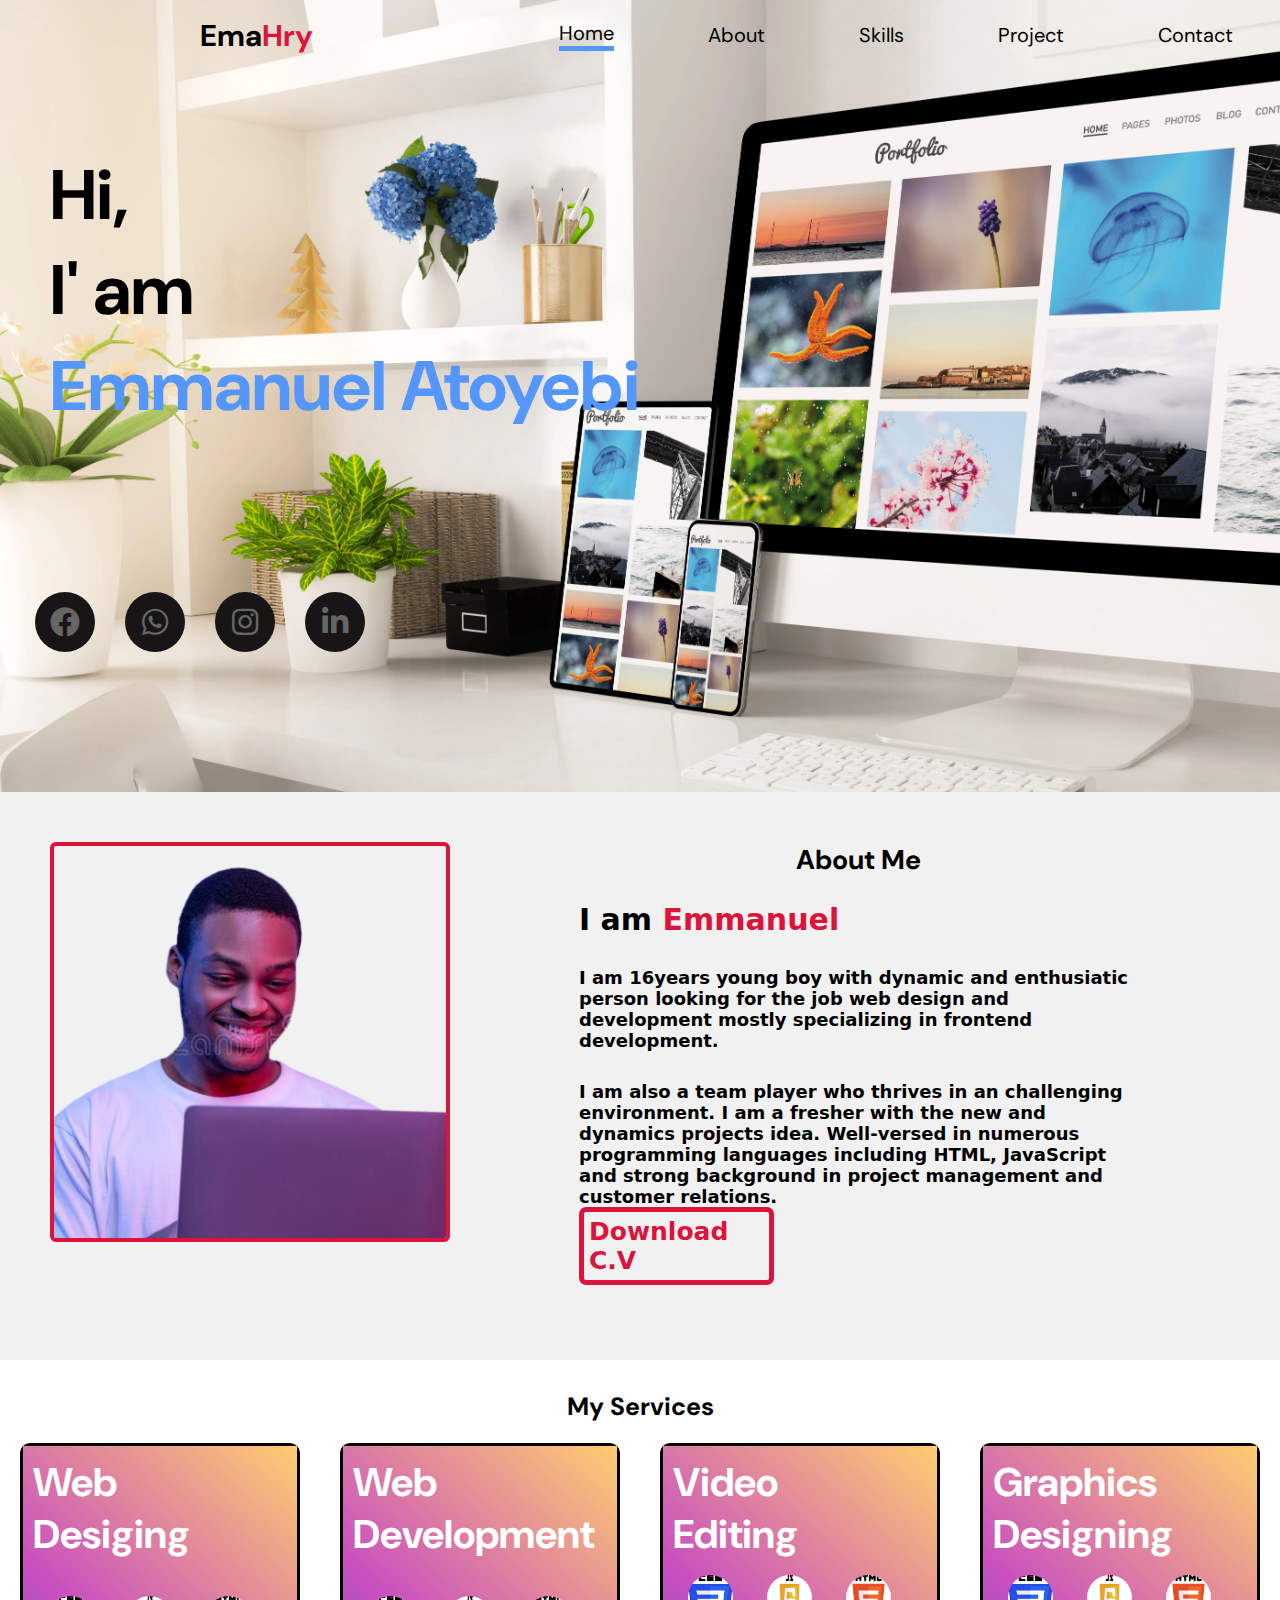
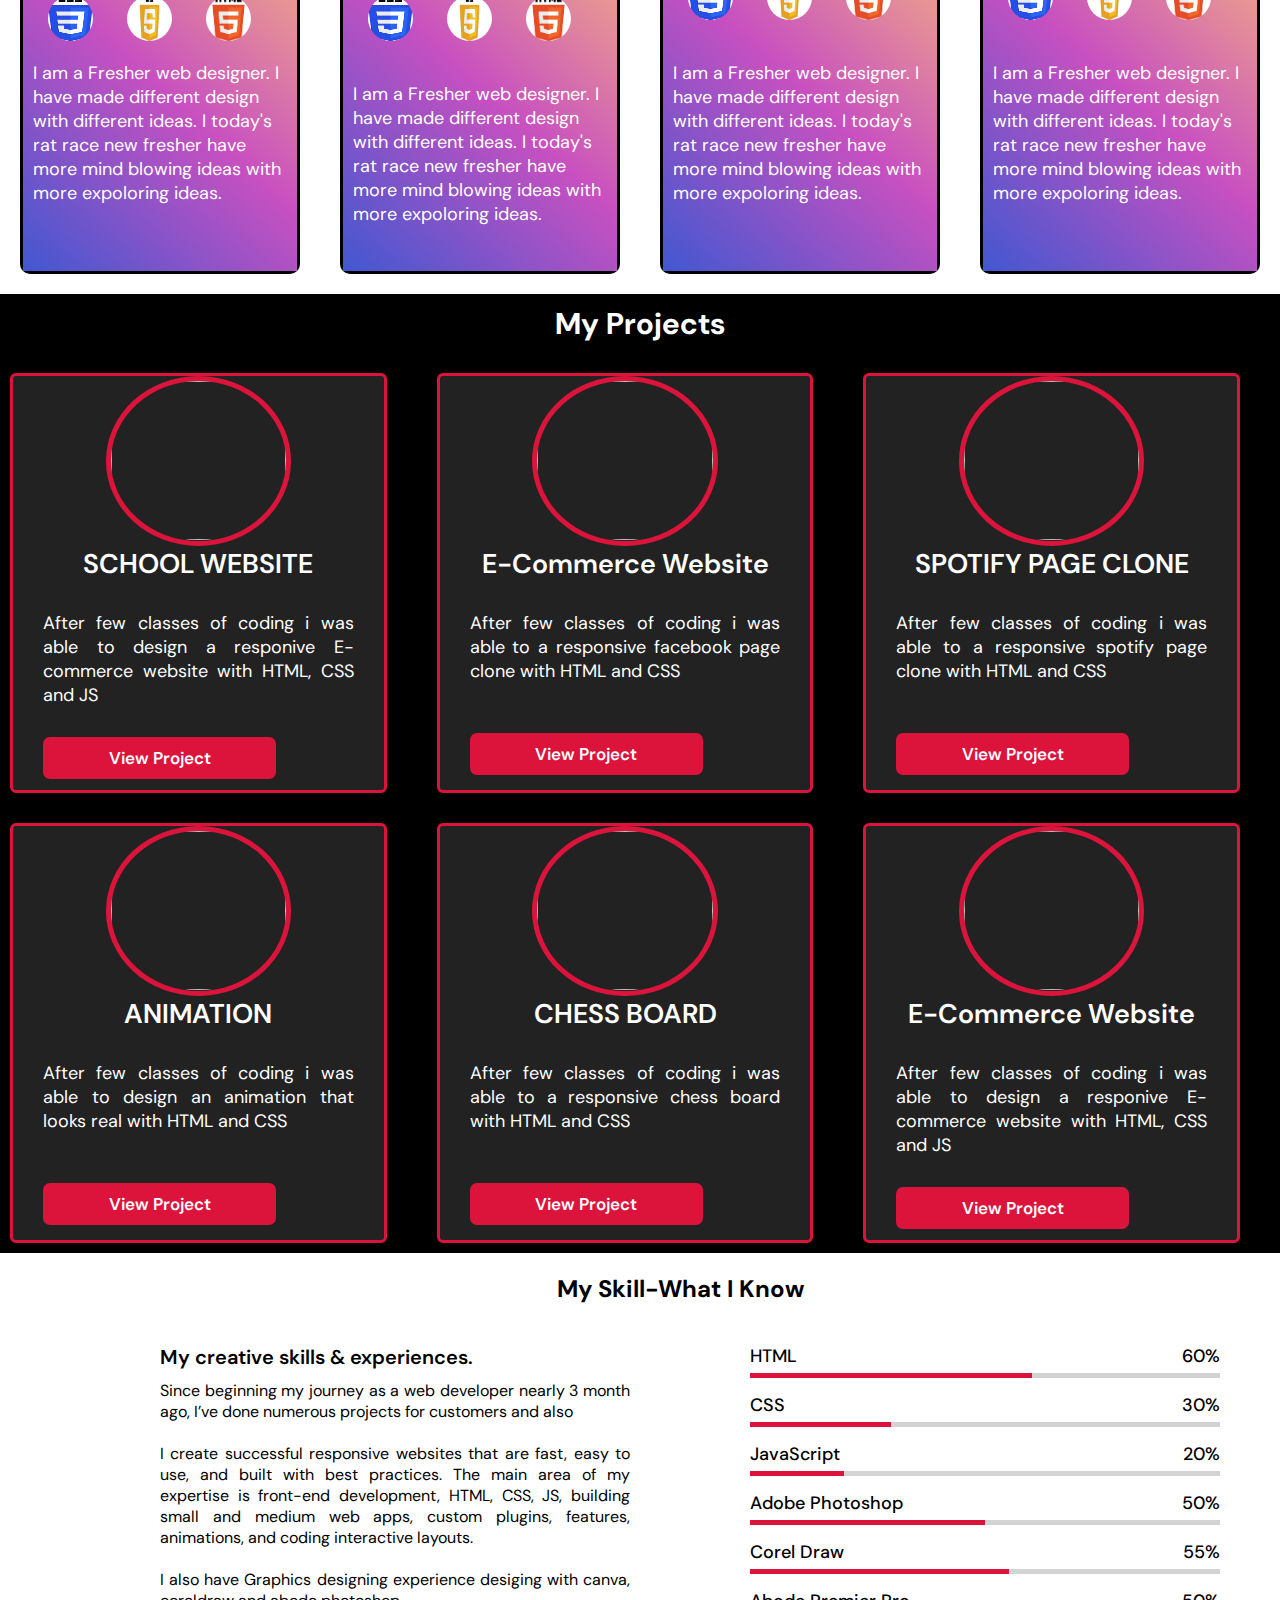
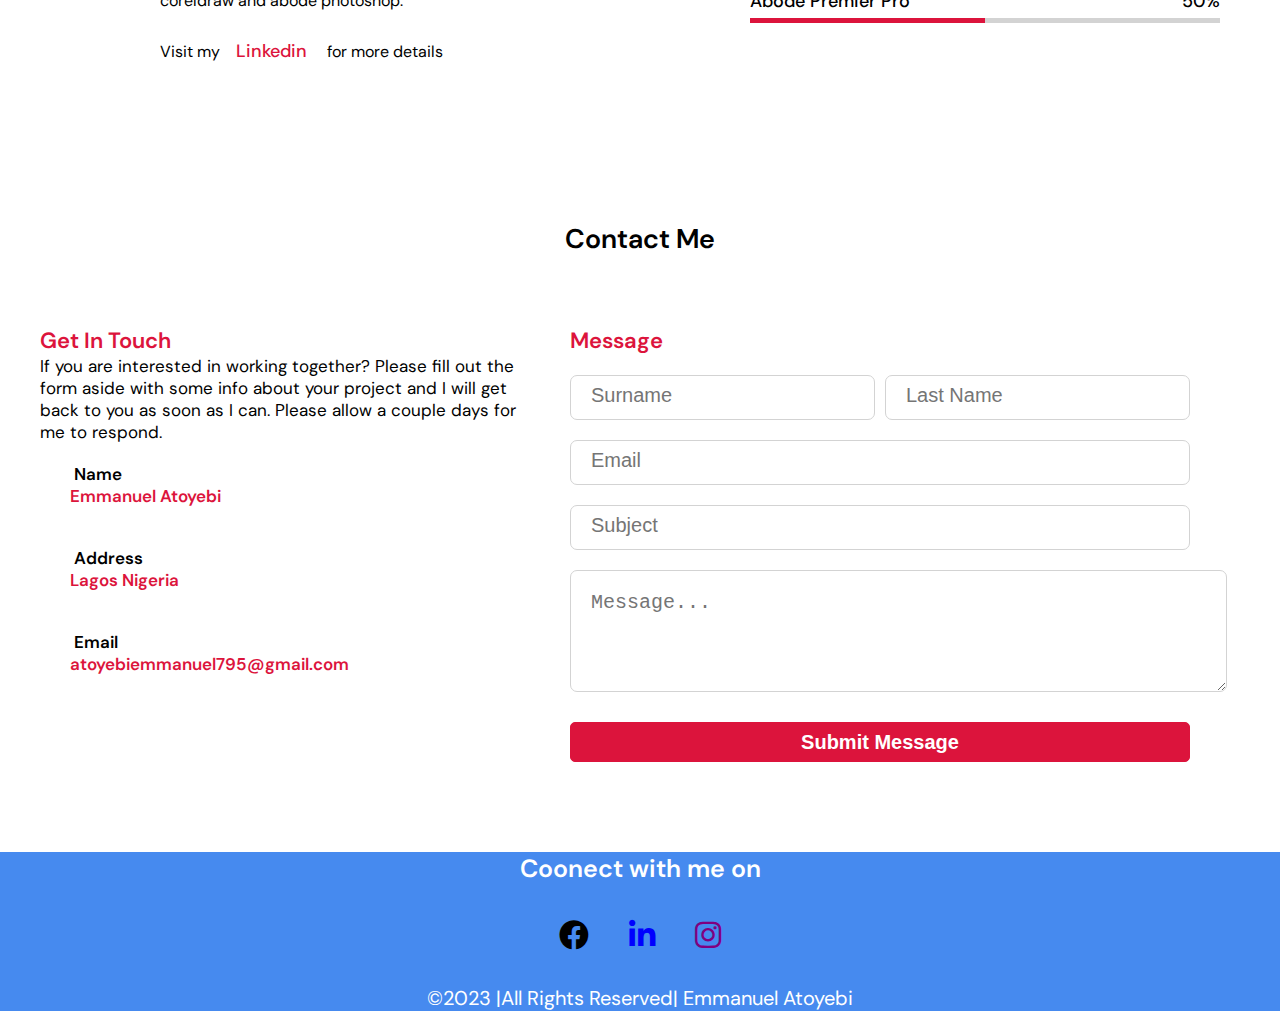
==== commit d1432e7f: "Updated One" ====
--- a/index.html
+++ b/index.html
@@ -80,9 +80,9 @@
                         
                         <!-- <button type="button" id="cv"><a href="#">Hire Me</a></button> -->
                         <ul class="ul">
-                            <li><i class="fa fa-facebook fa-brands"></i></li>
-                            <li><i class="fab fa-whatsapp"></i></li>
-                            <li><i class="fab fa-instagram"></i></li>
+                            <li><i class="fa fa-facebook fa-brands"><a href="https://www.facebook.com/profile.php?id=100086272523175"></a></i></li>
+                            <li><i class="fab fa-whatsapp"><a href="https://api.whatsapp.com/send?phone=%2B2348147107746&text&app_absent=0"></a></i></li>
+                            <li><i class="fab fa-instagram"><a href="./index.html"></a></i></li>
                             <li><i class="fab fa-linkedin-in"></i></li>
                             <!-- <li><i class="fab fa-youtube"></i></li> -->
                          </ul>
@@ -302,7 +302,7 @@
                                 After few classes of coding i was 
                                 able to design a responive E-commerce website with HTML, CSS and JS
                                 <div class="view" id="viewed">
-                                    <a href="#">view project</a>
+                                    <a href="http://ogunmodedeseniorhighschool.netlify.app">view project</a>
                                 </div>
                             </div>
                         </div>
--- a/src/css/website.css
+++ b/src/css/website.css
@@ -6,6 +6,7 @@
     margin: 0;
     padding: 0;
     box-sizing: border-box;
+   
 }
 html{
     scroll-behavior: smooth;
@@ -93,6 +94,8 @@
     color: black;
     text-align: center;
     align-items: center;
+    justify-content: center;
+    
     
 }
 .img{
@@ -100,6 +103,7 @@
     align-items: center;
     font-size: 30px;
     font-weight: bold;
+    
     
     color: white;
 }
@@ -143,6 +147,9 @@
     padding:10px;
     border-radius: 50px;
 }
+.hry{
+    color: crimson;
+}
 
 main{
     width: 100%;
@@ -153,6 +160,7 @@
     color: rgb(85,150,250);
     align-items: center;
     background-color:#f0f1f0;
+    
     
 }
 
@@ -192,10 +200,9 @@
 .all-section-two{
     padding-top: 150px;
     padding-bottom: 120px;
-     background: url(../images/soft8.webp);
+    background: url(../images/soft8.webp);
     background-repeat: no-repeat;
     background-size: cover;
-    
 }
 .all-section{
     background-size: contain;
@@ -379,12 +386,17 @@
     padding: 10px 10px 10px 10px ;
     font-size: 18px;
     color: black;
+    font-weight: 600;
+    font-family: system-ui, -apple-system, BlinkMacSystemFont, 'Segoe UI', Roboto, Oxygen, Ubuntu, Cantarell, 'Open Sans', 'Helvetica Neue', sans-serif;
 
 }
 .download a{
     font-size: 25px;
     color: crimson;
     text-decoration: none;
+}
+.download a:hover{
+    color: white;
 }
 .download{
     font-size: 25px;
@@ -424,7 +436,7 @@
 
 }
 .speech{
-    font-size: 21.5px;
+    font-size: 18px;
 }
 
 .designing .designing-text:hover{
@@ -448,13 +460,17 @@
     font-size: 40px;
 }
 .icons img{
-    width: 40px;
-    height: 40px;
-    margin:20px;
-    border-radius: 5px;
-    border: 3px solid black;
-}
-
+    width: 45px;
+    height: 45px;
+    margin:15px;
+    border-radius: 50%;
+    
+    
+}
+.icons img:hover{
+    transition: 2s;
+    
+}
 #web{
     height: 200px;
 }
@@ -569,8 +585,8 @@
     text-align: center;
     font-size: 27px;
     color: white;
-    
     font-weight: 600;
+    text-transform:capitalize;
     
 }
 
@@ -657,7 +673,7 @@
 }
 .view{
     text-transform: capitalize;
-    font-size: 30px;
+    font-size: 17px;
     color: white;
     border: 5px solid crimson;
     width: 75%;
@@ -665,7 +681,7 @@
     border-radius:7px;
     background-color: crimson;
     font-weight: 600;
-    margin-top: 20px;
+    margin-top: 50px;
     text-align: center;
 }
 .view:hover{
@@ -677,6 +693,9 @@
 .view a{
     color: white;
     text-decoration: none;
+}
+#viewed{
+    margin-top: 30px;
 }
 
 .icons-2{
@@ -814,7 +833,9 @@
 .all-section-7{
     width: 100%;
     display: flex;
-    padding: 30px;
+    
+    
+ 
     
 }
 .contact-head{
@@ -863,13 +884,13 @@
     
 }
 .nameid{
-    margin-left: 50px;
+    margin-left: 30px;
     color: crimson;
     font-weight: 600;
     
 }
 .nameid2{
-    margin-left: 30px;
+    margin-left: 34px;
 }
 .name i{
     color: crimson;
@@ -909,7 +930,7 @@
 
 input:focus{
     
-    font-size: 27px;
+    font-size: 20px;
 }
 ::placeholder{
     font-size: 20px;
@@ -997,28 +1018,105 @@
         margin: 10px ;
         
     }
-    .ul{
-        display: flex;
-        padding: 4px;
-      }
-    .ul li{
-        position: relative;
-        display: block;
-        color: #666;
-        font-size: 30px;
-        height: 20px;
-        width: 40px;
-        background: #171515;
-        line-height: 60px;
-        border-radius: 50%;
-        margin: 0 15px;
-        cursor: pointer;
-        transition: .5s;
-        
-      }
-      .ul li i{
-        font-size: 30px;
-      }
+    
+.ul{
+    display: flex;
+    padding: 20px;
+    
+}
+.ul li{
+    position: relative;
+    display: block;
+    color: #666;
+    font-size: 30px;
+    height: 60px;
+    width: 60px;
+    background: #171515;
+    line-height: 60px;
+    border-radius: 50%;
+    margin: 0 15px;
+    cursor: pointer;
+    transition: .5s;
+    
+  }
+  .ul li:before{
+    position: absolute;
+    content: '';
+    top: 0;
+    left: 0;
+  
+    /* background: #d35400; */
+    border-radius: 50%;
+    transform: scale(.9);
+    z-index: -1;
+    transition: .5s;
+  }
+  .ul li:nth-child(1):before{
+    background: #4267B2;
+  }
+  .ul li:nth-child(2):before{
+    background: #1DA1F2;
+  }
+  .ul li:nth-child(3):before{
+    background: #E1306C;
+  }
+  .ul li:nth-child(4):before{
+    background: #2867B2;
+  }
+  .ul li:nth-child(5):before{
+    background: #ff0000;
+  }
+  .ul li:hover:before{
+    filter: blur(3px);
+    transform: scale(1.2);
+    /* box-shadow: 0 0 15px #d35400; */
+  }
+  .ul li:nth-child(1):hover:before{
+    box-shadow: 0 0 15px #4267B2;
+  }
+  .ul li:nth-child(2):hover:before{
+    box-shadow: 0 0 15px #1DA1F2;
+  }
+  .ul li:nth-child(3):hover:before{
+    box-shadow: 0 0 15px #E1306C;
+  }
+  .ul li:nth-child(4):hover:before{
+    box-shadow: 0 0 15px #2867B2;
+  }
+  .ul li:nth-child(5):hover:before{
+    box-shadow: 0 0 15px #ff0000;
+  }
+  .ul li:nth-child(1):hover{
+    color: #456cba;
+    box-shadow: 0 0 15px #4267B2;
+    text-shadow: 0 0 15px #4267B2;
+  }
+  .ul li:nth-child(2):hover{
+    color: #26a4f2;
+    box-shadow: 0 0 15px #1DA1F2;
+    text-shadow: 0 0 15px #1DA1F2;
+  }
+  .ul li:nth-child(3):hover{
+    color: #e23670;
+    box-shadow: 0 0 15px #E1306C;
+    text-shadow: 0 0 15px #E1306C;
+  }
+  .ul li:nth-child(4):hover{
+    color: #2a6cbb;
+    box-shadow: 0 0 15px #2867B2;
+    text-shadow: 0 0 15px #2867B2;
+  }
+  .ul li:nth-child(5):hover{
+    color: #ff1a1a;
+    box-shadow: 0 0 15px #ff0000;
+    text-shadow: 0 0 15px #ff0000;
+  }
+ 
+  .ul li{
+    display: flex;
+    align-items: center;
+    justify-content: center;
+}
    
     section nav{
         display: none;
@@ -1033,9 +1131,12 @@
         transition: 0.22s;
         left: 100%;
         display: block;
-        
-    }
- 
+        overflow: hidden;
+        
+    }
+    .hry{
+        color: crimson;
+    }
     #sidebar .head{
         width: 100%;
         display: flex;
@@ -1052,12 +1153,17 @@
         left: 180px;
     }
     
-    
+    #sidebar ul li:hover{
+        transition: .2s;
+        background-color:  rgb(85,150,250,0.7);
+        
+    }
     #sidebar ul li{
         list-style: none;
         font-size: 20px;
         text-align: center;
         padding: 20px;
+        color: white;
       
     }
     #sidebar.toogle-btn{
@@ -1126,7 +1232,7 @@
     }
     
     #sidebar ul li a:hover {
-        color: rgb(70, 138, 239);
+        color: white;
     }
     .all-section-four{
         display: block;
@@ -1200,11 +1306,11 @@
     }
     .view{
         text-transform: capitalize;
-        font-size: 30px;
+        font-size: 17px;
         color: white;
         border: 5px solid crimson;
         width: 75%;
-        padding: 5px;
+        padding: 15px;
         border-radius:7px;
         background-color: crimson;
         font-weight: 600;
@@ -1274,7 +1380,6 @@
     .span4{
     font-size: 60px;
     font-weight: bolder;
-    
     color: black; 
     line-height: 94px;
     margin: 20px;
@@ -1295,7 +1400,7 @@
         margin-left: -90px;
         padding-left: 0px;
         margin-left: -20px;
-        margin-top: -40px;
+        margin-top: 10px;
         border: 2px solid black;
         
     }
@@ -1390,6 +1495,9 @@
         
     
     }
+    .hry{
+        color: crimson;
+    }
     .all-section-four .designing{
         margin: 20px;
         background: gradient(320deg,#4dff03,#00d0ff);;
@@ -1407,94 +1515,94 @@
 
     
 
-    
-
-
-    
-
-
-
-
-
-
-
-
-
-
-
-
-
-
-
-
-
-
-
-
-
-
-
-
-
-
-
-
-
-
-
-
-
-
-
-
-
-
-
-
-
-
-
-
-
-
-
-
-
-
-
-
-
-
-
-
-
-
-
-
-
-
-
-
-
-
-
-
-
-
-
-
-
-
-
-
-
-
-
-
-
-
-
-
-
-
-
+
+
+
+    
+
+
+
+
+
+
+
+
+
+
+
+
+
+
+
+
+
+
+
+
+
+
+
+
+
+
+
+
+
+
+
+
+
+
+
+
+
+
+
+
+
+
+
+
+
+
+
+
+
+
+
+
+
+
+
+
+
+
+
+
+
+
+
+
+
+
+
+
+
+
+
+
+
+
+
+
+
+
+
+
+
+
+
+
+
+
+
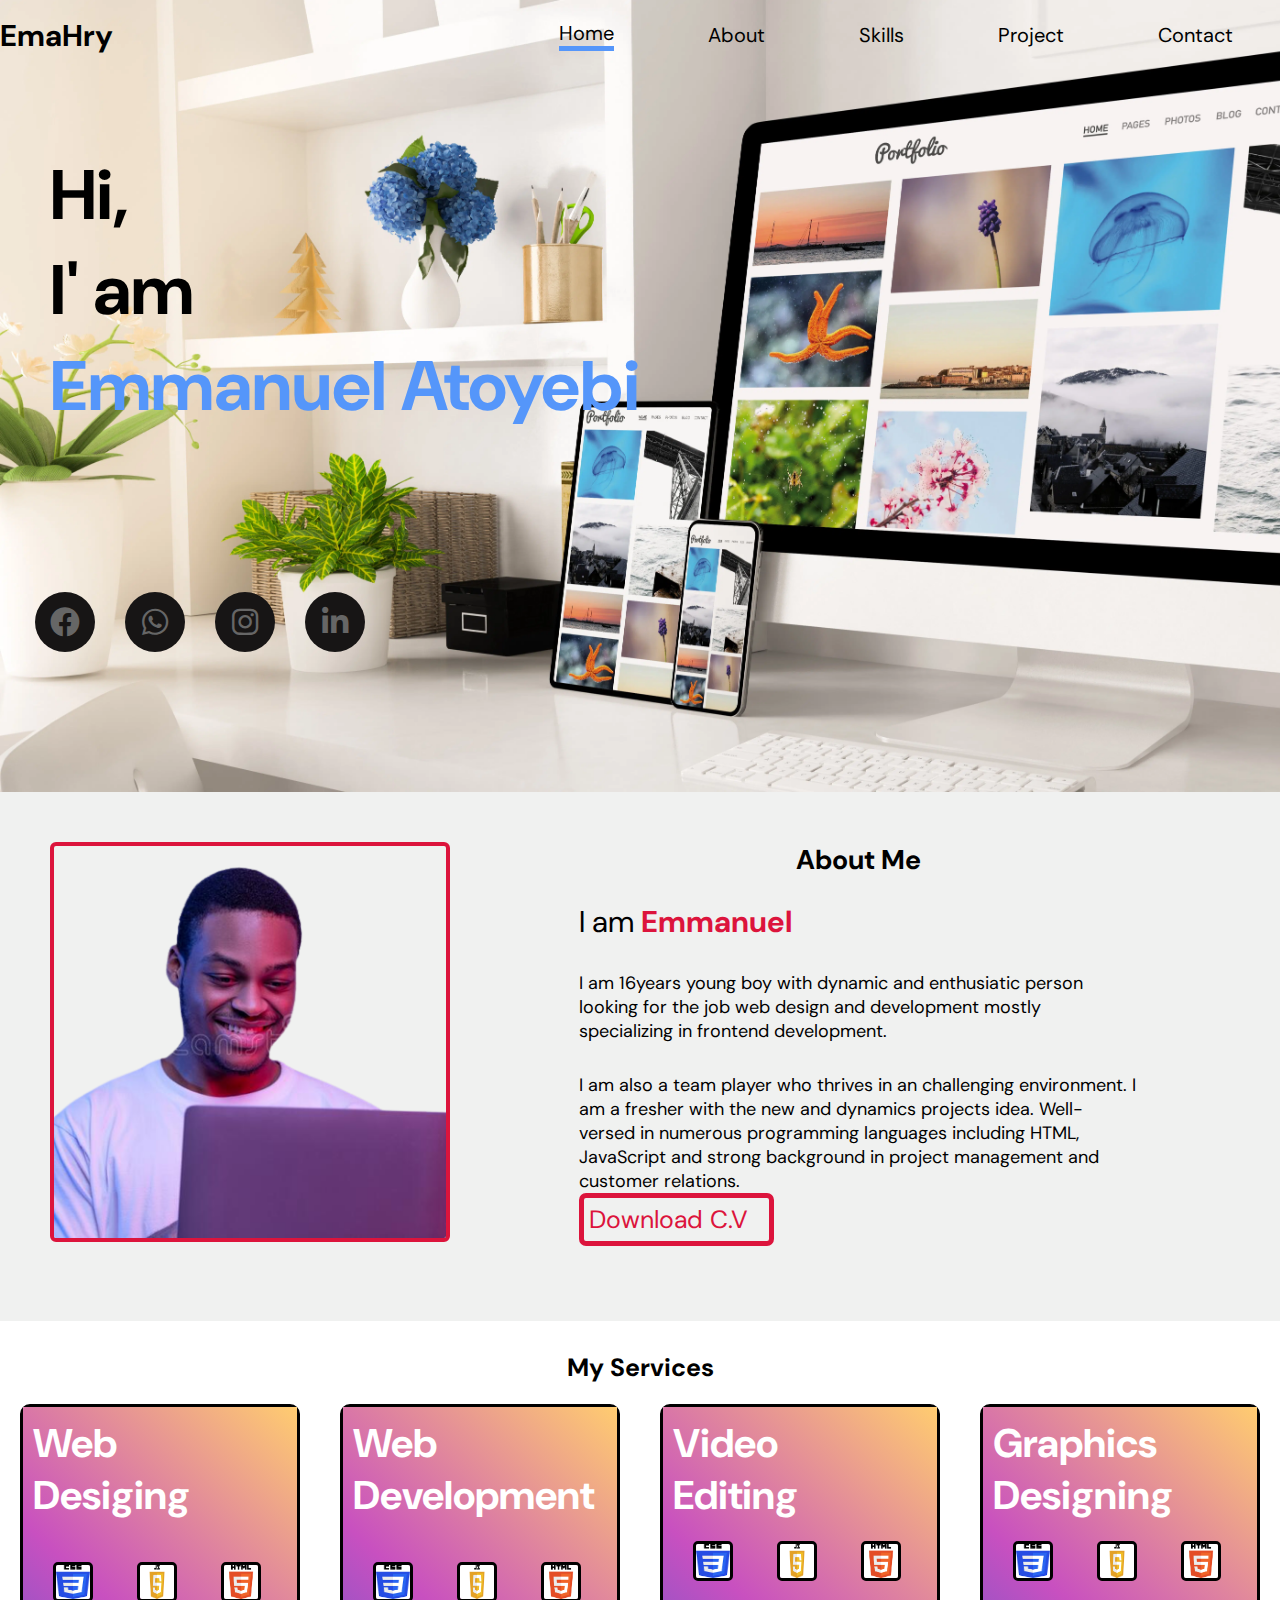
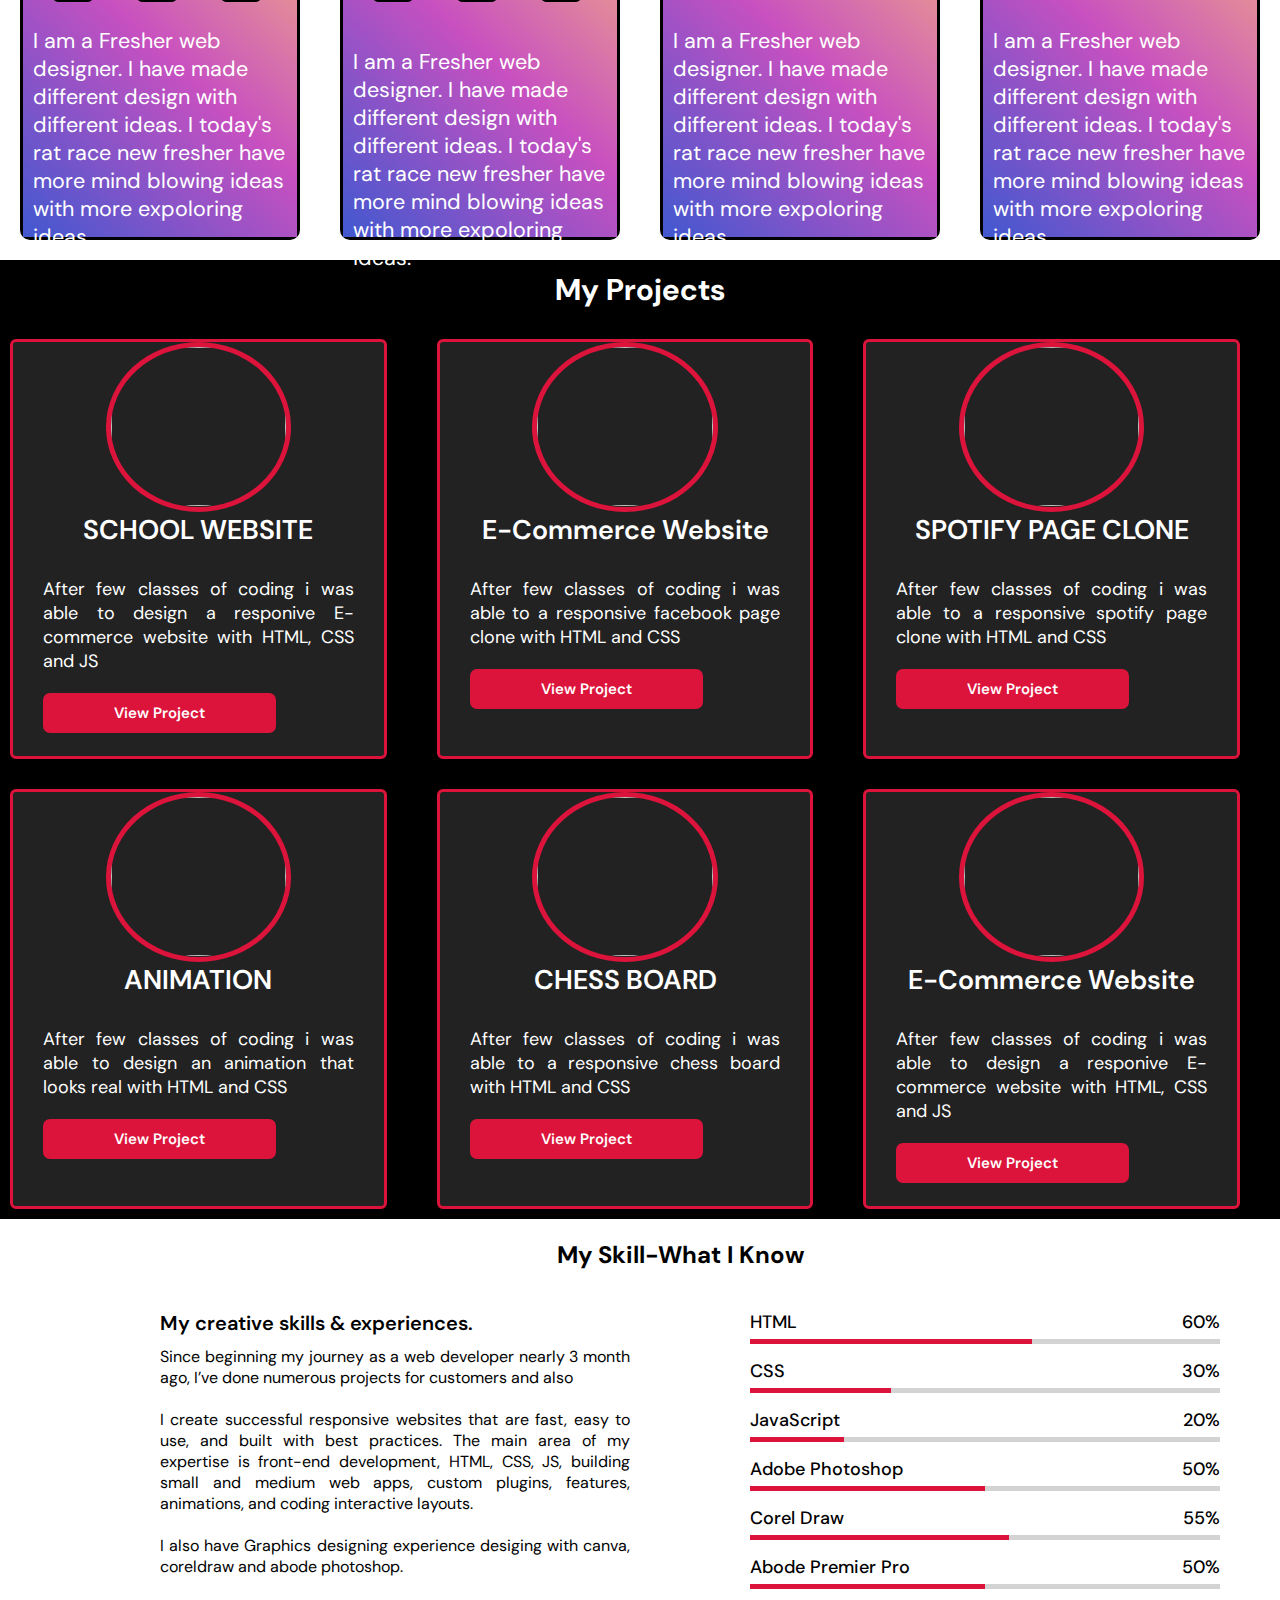
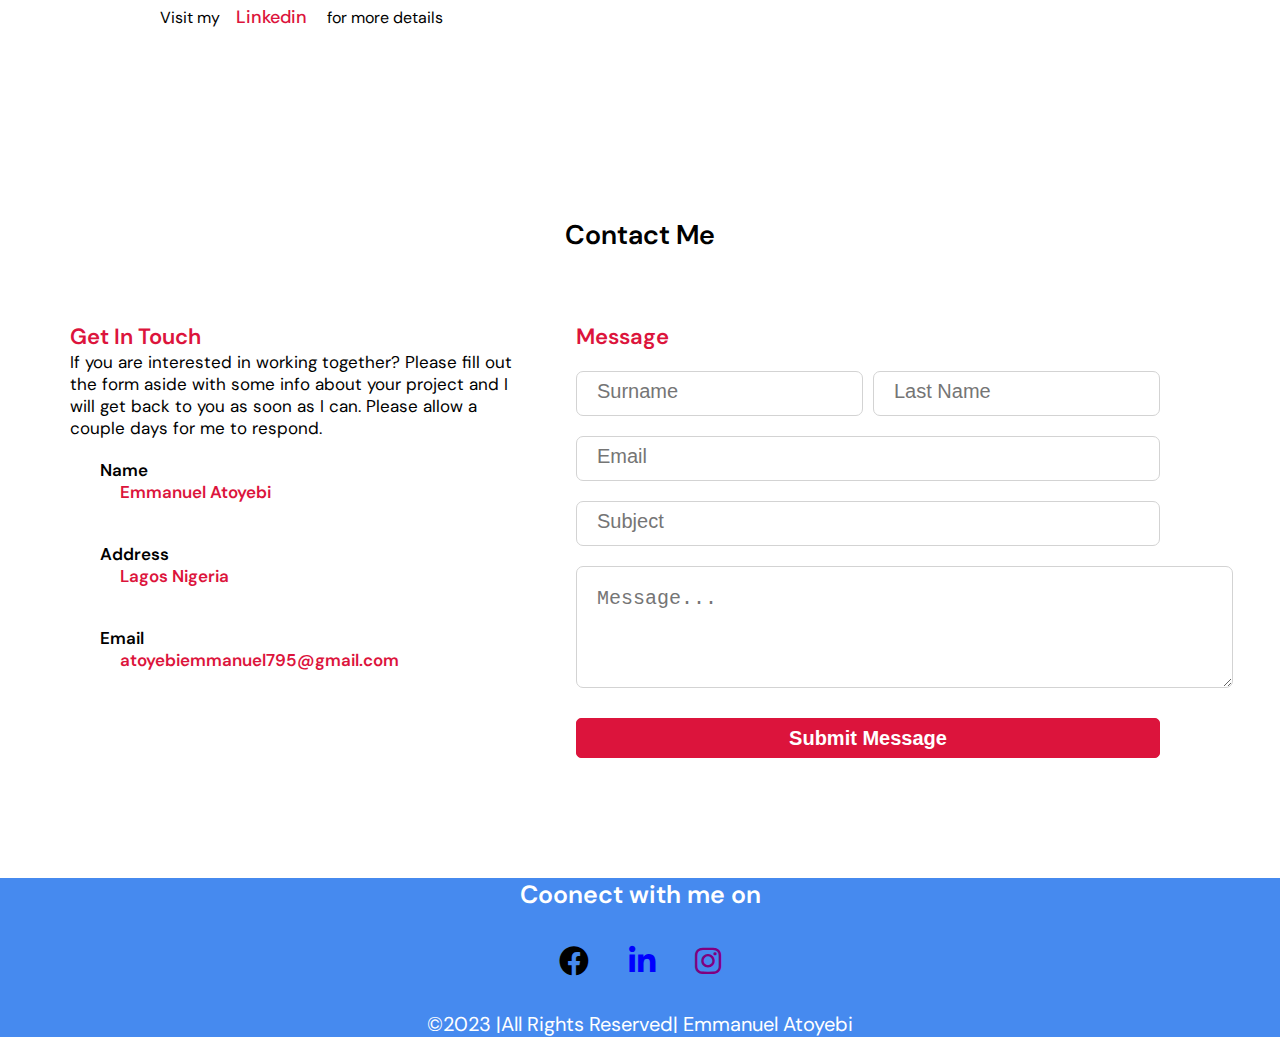
==== commit 92b4821f: "i changed some stuff" ====
--- a/index.html
+++ b/index.html
@@ -2,7 +2,7 @@
 <html lang="en">
 <head>
     <script async src="https://pagead2.googlesyndication.com/pagead/js/adsbygoogle.js?client=ca-pub-7232363465439215"
-     crossorigin="anonymous"></script>
+    crossorigin="anonymous"></script>
     <link rel="stylesheet" href="./src/js/website.js">
     <link rel="stylesheet" href="https://cdnjs.cloudflare.com/ajax/libs/font-awesome/5.15.3/css/all.min.css"/>
     <script src="https://code.jquery.com/jquery-3.5.1.min.js"></script>
--- a/src/css/website.css
+++ b/src/css/website.css
@@ -6,23 +6,9 @@
     margin: 0;
     padding: 0;
     box-sizing: border-box;
-   
 }
 html{
     scroll-behavior: smooth;
-}
-::-webkit-scrollbar {
-    width: 10px;
-}
-::-webkit-scrollbar-track {
-    background: #f1f1f1;
-}
-::-webkit-scrollbar-thumb {
-    background: #888;
-}
-
-::-webkit-scrollbar-thumb:hover {
-    background: #555;
 }
 
 body{
@@ -94,8 +80,6 @@
     color: black;
     text-align: center;
     align-items: center;
-    justify-content: center;
-    
     
 }
 .img{
@@ -103,7 +87,6 @@
     align-items: center;
     font-size: 30px;
     font-weight: bold;
-    
     
     color: white;
 }
@@ -147,9 +130,6 @@
     padding:10px;
     border-radius: 50px;
 }
-.hry{
-    color: crimson;
-}
 
 main{
     width: 100%;
@@ -160,7 +140,6 @@
     color: rgb(85,150,250);
     align-items: center;
     background-color:#f0f1f0;
-    
     
 }
 
@@ -200,9 +179,10 @@
 .all-section-two{
     padding-top: 150px;
     padding-bottom: 120px;
-    background: url(../images/soft8.webp);
+     background: url(../images/soft8.webp);
     background-repeat: no-repeat;
     background-size: cover;
+    
 }
 .all-section{
     background-size: contain;
@@ -386,17 +366,12 @@
     padding: 10px 10px 10px 10px ;
     font-size: 18px;
     color: black;
-    font-weight: 600;
-    font-family: system-ui, -apple-system, BlinkMacSystemFont, 'Segoe UI', Roboto, Oxygen, Ubuntu, Cantarell, 'Open Sans', 'Helvetica Neue', sans-serif;
 
 }
 .download a{
     font-size: 25px;
     color: crimson;
     text-decoration: none;
-}
-.download a:hover{
-    color: white;
 }
 .download{
     font-size: 25px;
@@ -436,7 +411,7 @@
 
 }
 .speech{
-    font-size: 18px;
+    font-size: 21.5px;
 }
 
 .designing .designing-text:hover{
@@ -460,17 +435,13 @@
     font-size: 40px;
 }
 .icons img{
-    width: 45px;
-    height: 45px;
-    margin:15px;
-    border-radius: 50%;
-    
-    
-}
-.icons img:hover{
-    transition: 2s;
-    
-}
+    width: 40px;
+    height: 40px;
+    margin:20px;
+    border-radius: 5px;
+    border: 3px solid black;
+}
+
 #web{
     height: 200px;
 }
@@ -585,8 +556,8 @@
     text-align: center;
     font-size: 27px;
     color: white;
+    
     font-weight: 600;
-    text-transform:capitalize;
     
 }
 
@@ -673,7 +644,7 @@
 }
 .view{
     text-transform: capitalize;
-    font-size: 17px;
+    font-size: 15px;
     color: white;
     border: 5px solid crimson;
     width: 75%;
@@ -681,7 +652,7 @@
     border-radius:7px;
     background-color: crimson;
     font-weight: 600;
-    margin-top: 50px;
+    margin-top: 20px;
     text-align: center;
 }
 .view:hover{
@@ -693,9 +664,6 @@
 .view a{
     color: white;
     text-decoration: none;
-}
-#viewed{
-    margin-top: 30px;
 }
 
 .icons-2{
@@ -833,9 +801,7 @@
 .all-section-7{
     width: 100%;
     display: flex;
-    
-    
- 
+    padding: 30px;
     
 }
 .contact-head{
@@ -884,13 +850,13 @@
     
 }
 .nameid{
-    margin-left: 30px;
+    margin-left: 50px;
     color: crimson;
     font-weight: 600;
     
 }
 .nameid2{
-    margin-left: 34px;
+    margin-left: 30px;
 }
 .name i{
     color: crimson;
@@ -930,7 +896,7 @@
 
 input:focus{
     
-    font-size: 20px;
+    font-size: 27px;
 }
 ::placeholder{
     font-size: 20px;
@@ -1018,105 +984,28 @@
         margin: 10px ;
         
     }
-    
-.ul{
-    display: flex;
-    padding: 20px;
-    
-}
-.ul li{
-    position: relative;
-    display: block;
-    color: #666;
-    font-size: 30px;
-    height: 60px;
-    width: 60px;
-    background: #171515;
-    line-height: 60px;
-    border-radius: 50%;
-    margin: 0 15px;
-    cursor: pointer;
-    transition: .5s;
-    
-  }
-  .ul li:before{
-    position: absolute;
-    content: '';
-    top: 0;
-    left: 0;
-  
-    /* background: #d35400; */
-    border-radius: 50%;
-    transform: scale(.9);
-    z-index: -1;
-    transition: .5s;
-  }
-  .ul li:nth-child(1):before{
-    background: #4267B2;
-  }
-  .ul li:nth-child(2):before{
-    background: #1DA1F2;
-  }
-  .ul li:nth-child(3):before{
-    background: #E1306C;
-  }
-  .ul li:nth-child(4):before{
-    background: #2867B2;
-  }
-  .ul li:nth-child(5):before{
-    background: #ff0000;
-  }
-  .ul li:hover:before{
-    filter: blur(3px);
-    transform: scale(1.2);
-    /* box-shadow: 0 0 15px #d35400; */
-  }
-  .ul li:nth-child(1):hover:before{
-    box-shadow: 0 0 15px #4267B2;
-  }
-  .ul li:nth-child(2):hover:before{
-    box-shadow: 0 0 15px #1DA1F2;
-  }
-  .ul li:nth-child(3):hover:before{
-    box-shadow: 0 0 15px #E1306C;
-  }
-  .ul li:nth-child(4):hover:before{
-    box-shadow: 0 0 15px #2867B2;
-  }
-  .ul li:nth-child(5):hover:before{
-    box-shadow: 0 0 15px #ff0000;
-  }
-  .ul li:nth-child(1):hover{
-    color: #456cba;
-    box-shadow: 0 0 15px #4267B2;
-    text-shadow: 0 0 15px #4267B2;
-  }
-  .ul li:nth-child(2):hover{
-    color: #26a4f2;
-    box-shadow: 0 0 15px #1DA1F2;
-    text-shadow: 0 0 15px #1DA1F2;
-  }
-  .ul li:nth-child(3):hover{
-    color: #e23670;
-    box-shadow: 0 0 15px #E1306C;
-    text-shadow: 0 0 15px #E1306C;
-  }
-  .ul li:nth-child(4):hover{
-    color: #2a6cbb;
-    box-shadow: 0 0 15px #2867B2;
-    text-shadow: 0 0 15px #2867B2;
-  }
-  .ul li:nth-child(5):hover{
-    color: #ff1a1a;
-    box-shadow: 0 0 15px #ff0000;
-    text-shadow: 0 0 15px #ff0000;
-  }
- 
-  .ul li{
-    display: flex;
-    align-items: center;
-    justify-content: center;
-}
+    /* .ul{
+        display: flex;
+        padding: 4px;
+      }
+    .ul li{
+        position: relative;
+        display: block;
+        color: #666;
+        font-size: 30px;
+        height: 20px;
+        width: 40px;
+        background: #171515;
+        line-height: 60px;
+        border-radius: 50%;
+        margin: 0 15px;
+        cursor: pointer;
+        transition: .5s;
+        
+      } */
+      .ul li i{
+        font-size: 30px;
+      }
    
     section nav{
         display: none;
@@ -1131,12 +1020,9 @@
         transition: 0.22s;
         left: 100%;
         display: block;
-        overflow: hidden;
-        
-    }
-    .hry{
-        color: crimson;
-    }
+        
+    }
+ 
     #sidebar .head{
         width: 100%;
         display: flex;
@@ -1153,17 +1039,12 @@
         left: 180px;
     }
     
-    #sidebar ul li:hover{
-        transition: .2s;
-        background-color:  rgb(85,150,250,0.7);
-        
-    }
+    
     #sidebar ul li{
         list-style: none;
         font-size: 20px;
         text-align: center;
         padding: 20px;
-        color: white;
       
     }
     #sidebar.toogle-btn{
@@ -1232,7 +1113,7 @@
     }
     
     #sidebar ul li a:hover {
-        color: white;
+        color: rgb(70, 138, 239);
     }
     .all-section-four{
         display: block;
@@ -1306,11 +1187,11 @@
     }
     .view{
         text-transform: capitalize;
-        font-size: 17px;
+        font-size: 15px;
         color: white;
         border: 5px solid crimson;
         width: 75%;
-        padding: 15px;
+        padding: 5px;
         border-radius:7px;
         background-color: crimson;
         font-weight: 600;
@@ -1380,6 +1261,7 @@
     .span4{
     font-size: 60px;
     font-weight: bolder;
+    
     color: black; 
     line-height: 94px;
     margin: 20px;
@@ -1400,7 +1282,7 @@
         margin-left: -90px;
         padding-left: 0px;
         margin-left: -20px;
-        margin-top: 10px;
+        margin-top: 20px;
         border: 2px solid black;
         
     }
@@ -1495,11 +1377,8 @@
         
     
     }
-    .hry{
-        color: crimson;
-    }
     .all-section-four .designing{
-        margin: 20px;
+        margin: 10px;
         background: gradient(320deg,#4dff03,#00d0ff);;
         
     }
@@ -1511,98 +1390,108 @@
         border: 3px solid black;
     
     }
-}
-
-    
-
-
-
-
-    
-
-
-
-
-
-
-
-
-
-
-
-
-
-
-
-
-
-
-
-
-
-
-
-
-
-
-
-
-
-
-
-
-
-
-
-
-
-
-
-
-
-
-
-
-
-
-
-
-
-
-
-
-
-
-
-
-
-
-
-
-
-
-
-
-
-
-
-
-
-
-
-
-
-
-
-
-
-
-
-
-
-
-
-
-
-
-
+    .strong{
+        font-size: 30px;
+    }
+    .speech{
+        font-size: 15px;
+    }
+    .icons{
+        font-size: 5px;
+    }
+
+}
+
+    
+
+    
+
+
+    
+
+
+
+
+
+
+
+
+
+
+
+
+
+
+
+
+
+
+
+
+
+
+
+
+
+
+
+
+
+
+
+
+
+
+
+
+
+
+
+
+
+
+
+
+
+
+
+
+
+
+
+
+
+
+
+
+
+
+
+
+
+
+
+
+
+
+
+
+
+
+
+
+
+
+
+
+
+
+
+
+
+
+
+
+
+
+
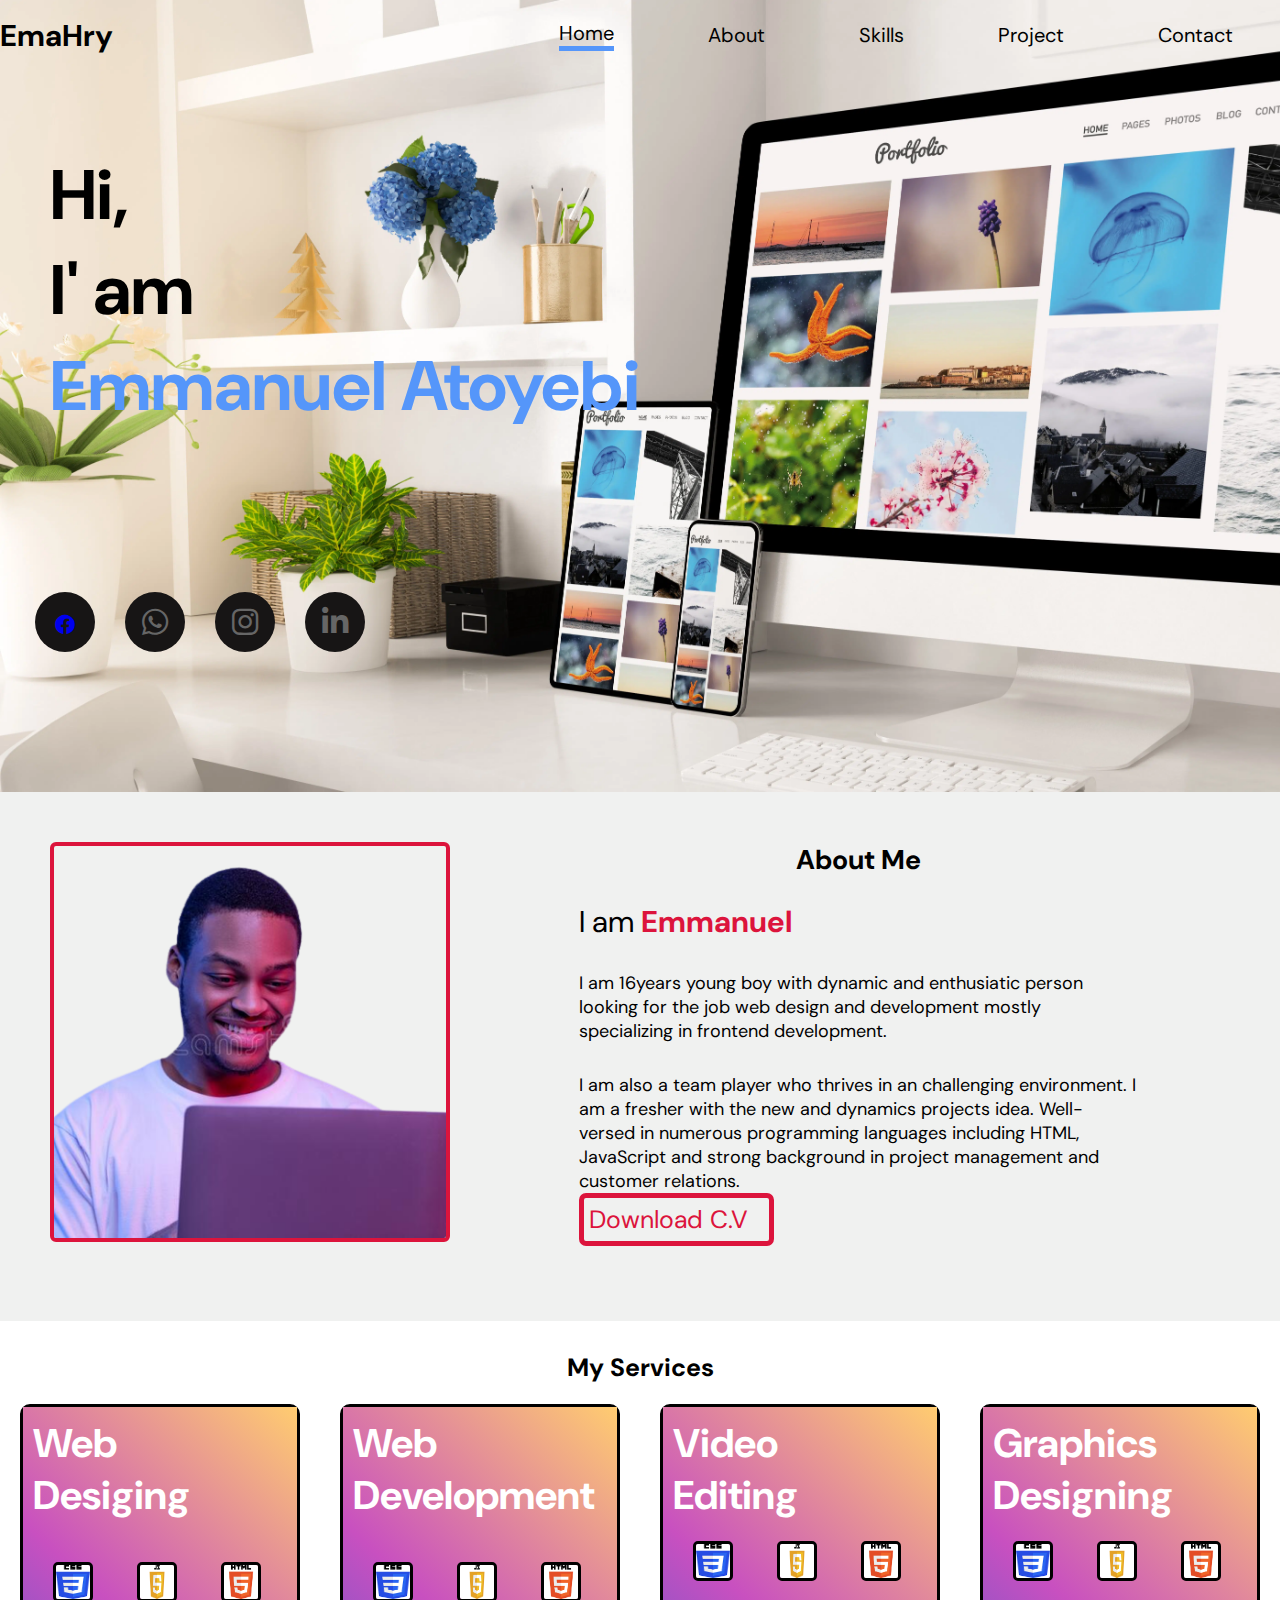
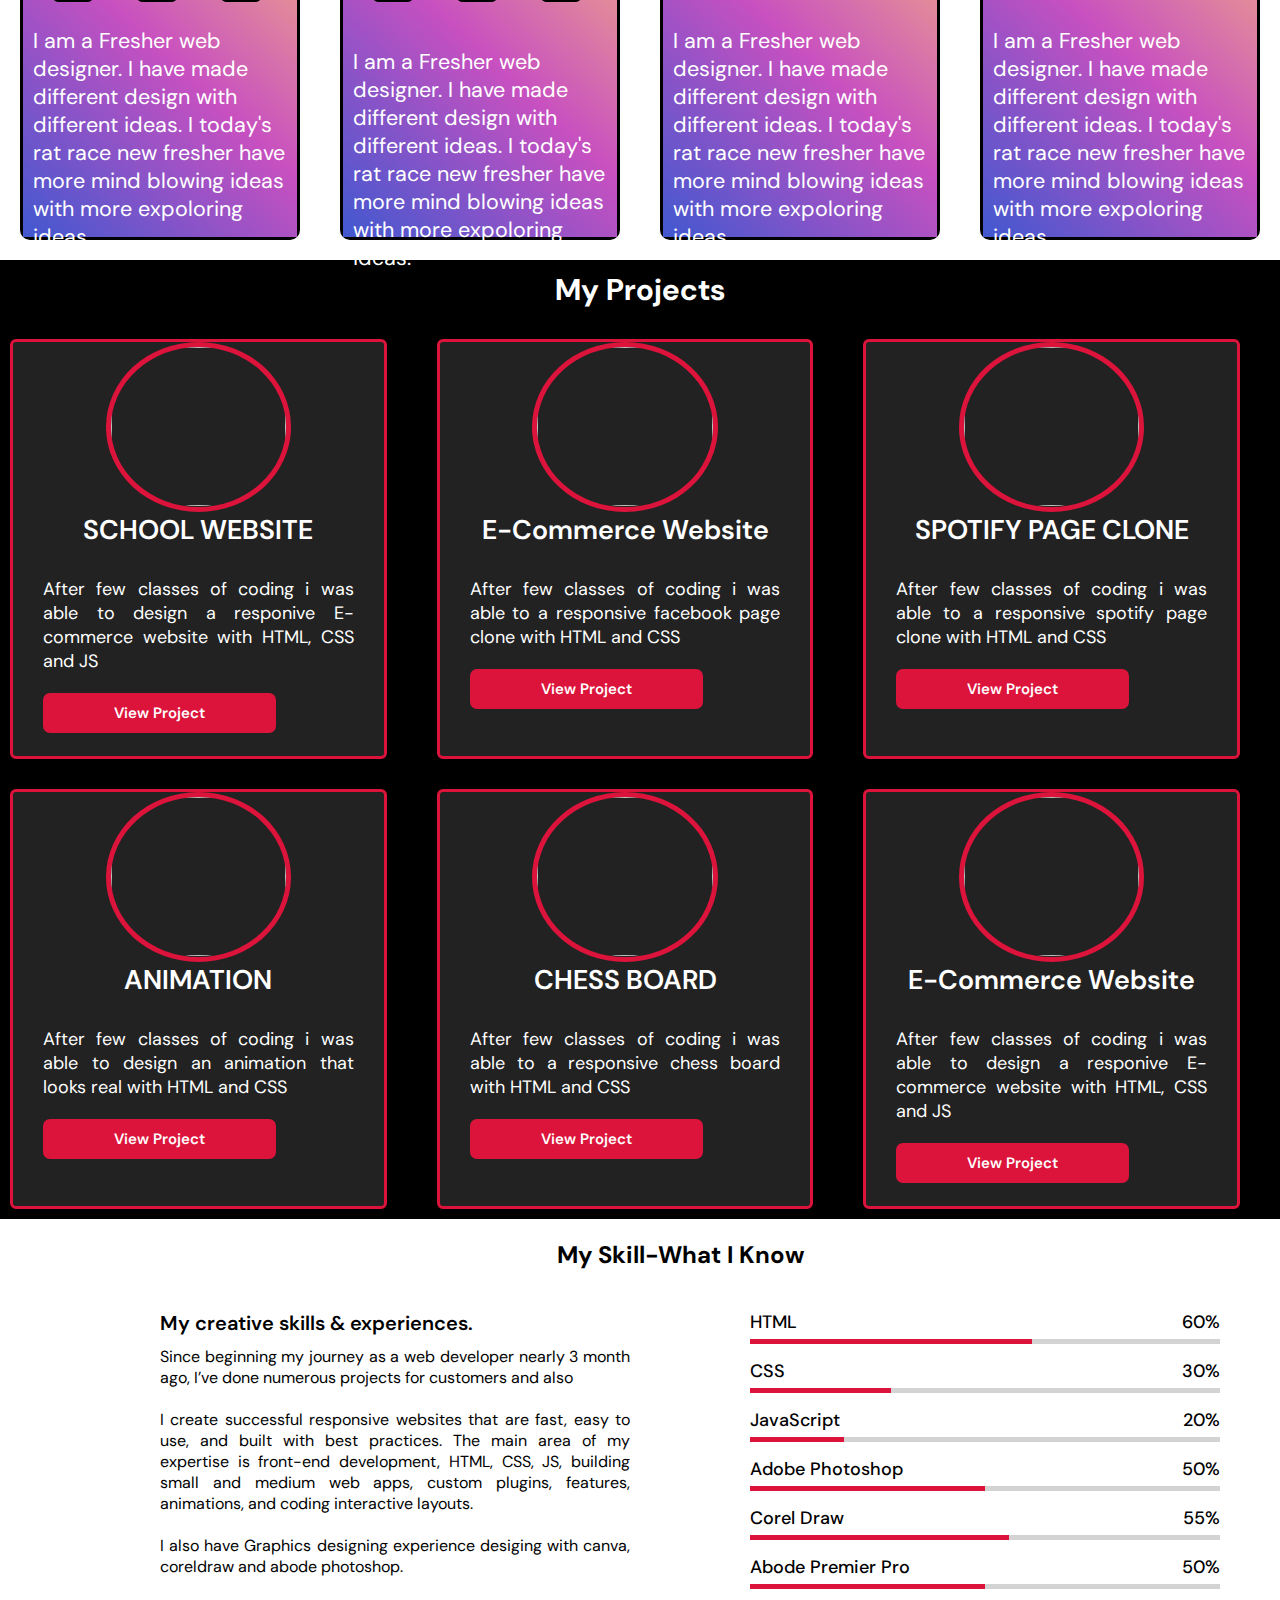
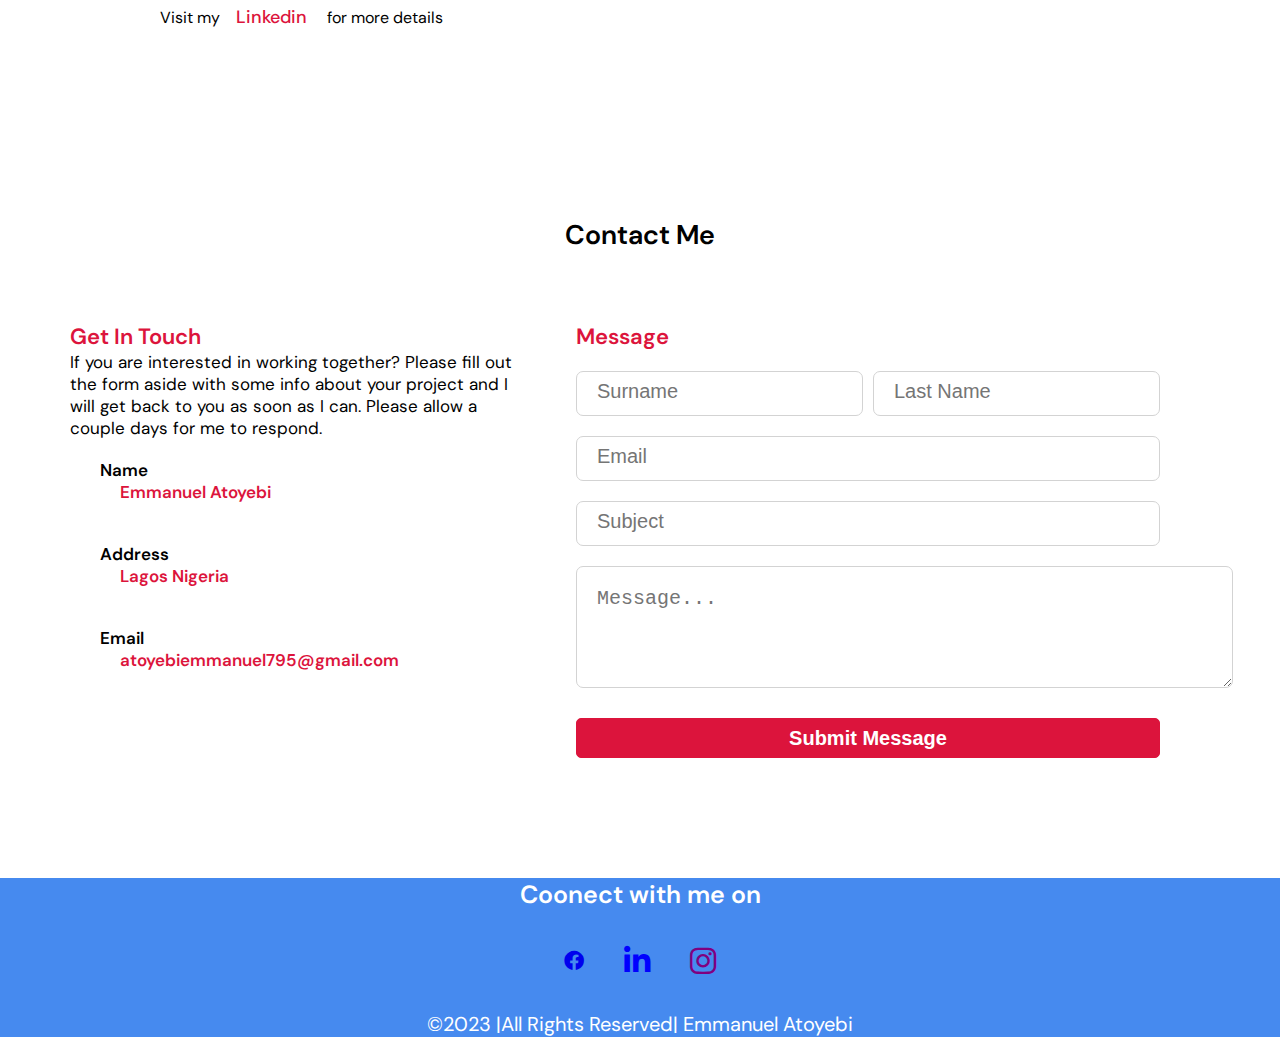
==== commit 37102fec: "i replaced some stuff" ====
--- a/index.html
+++ b/index.html
@@ -1,8 +1,7 @@
 <!DOCTYPE html>
 <html lang="en">
 <head>
-    <script async src="https://pagead2.googlesyndication.com/pagead/js/adsbygoogle.js?client=ca-pub-7232363465439215"
-    crossorigin="anonymous"></script>
+    <!-- <script async src="https://pagead2.googlesyndication.com/pagead/js/adsbygoogle.js?client=ca-pub-7232363465439215" crossorigin="anonymous"></script> -->
     <link rel="stylesheet" href="./src/js/website.js">
     <link rel="stylesheet" href="https://cdnjs.cloudflare.com/ajax/libs/font-awesome/5.15.3/css/all.min.css"/>
     <script src="https://code.jquery.com/jquery-3.5.1.min.js"></script>
@@ -19,6 +18,20 @@
     <title>Emmanuel Atoyebi: Portiofolio website</title>
 </head>
 <body>
+    <!-- <script async src="https://pagead2.googlesyndication.com/pagead/js/adsbygoogle.js?client=ca-pub-7232363465439215" crossorigin="anonymous"></script> -->
+    
+     
+<!-- recentad -->
+    <!-- <ins class="adsbygoogle"
+     style="display:block"
+     data-ad-client="ca-pub-7232363465439215"
+     data-ad-slot="6514373934"
+     data-ad-format="auto"
+     data-full-width-responsive="true"></ins>
+    
+    <script>
+        (adsbygoogle = window.adsbygoogle || []).push({});
+    </script> -->
     
     <section>
         <nav>
@@ -80,7 +93,7 @@
                         
                         <!-- <button type="button" id="cv"><a href="#">Hire Me</a></button> -->
                         <ul class="ul">
-                            <li><i class="fa fa-facebook fa-brands"><a href="https://www.facebook.com/profile.php?id=100086272523175"></a></i></li>
+                            <li><a href="https://www.facebook.com/profile.php?id=100086272523175"><i class="fa fa-facebook fa-brands"></i></a></li>
                             <li><i class="fab fa-whatsapp"><a href="https://api.whatsapp.com/send?phone=%2B2348147107746&text&app_absent=0"></a></i></li>
                             <li><i class="fab fa-instagram"><a href="./index.html"></a></i></li>
                             <li><i class="fab fa-linkedin-in"></i></li>
@@ -93,7 +106,7 @@
         
            <div class="all-section-three" id="about">
                 <div class="image-2">
-                    <!-- <img src="https://images.pexels.com/photos/2050979/pexels-photo-2050979.jpeg?auto=compress&cs=tinysrgb&w=1260&h=750&dpr=2" alt="img"> -->
+                   
                     <img src="./src/images/handsome-smiling-black-programmer-guy-working-online-laptop-neon-light-cheerful-african-american-freelancer-man-using-209760840-removebg-preview.png" alt="">
                     <!-- <img src="./src/images/yobi.jpg" alt=""> -->
                     <!-- <img src="./handsome-smiling-black-programmer-guy-working-online-laptop-neon-light-cheerful-african-american-freelancer-man-using-209760840-removebg-preview.png" alt=""> -->
@@ -116,7 +129,7 @@
                             programming languages including HTML, JavaScript and strong background in project management and
                             customer relations.<br>
                             <div class="download">
-                                <a href="./Mary CV 2.docx">Download C.V</a>
+                                <a href="./src/images/Emmanuel Atoyebi C.V.pdf">Download C.V</a>
                             </div>
                         </div>
                        
@@ -530,7 +543,7 @@
                             Coonect with me on
                         </div>
                         <div class="icon-footer">
-                            <i class="fa fa-facebook fa-brands" id="facebook"></i>
+                            <a href="./src/images/download.jpg"><i class="fa fa-facebook fa-brands" id="facebook"></i></a>
                             <i class="fa fa-linkedin-in fa-brands" id="twitter"></i>
                             <i class="fa fa-instagram fa-brands" id="instagram"></i>
                         </div>
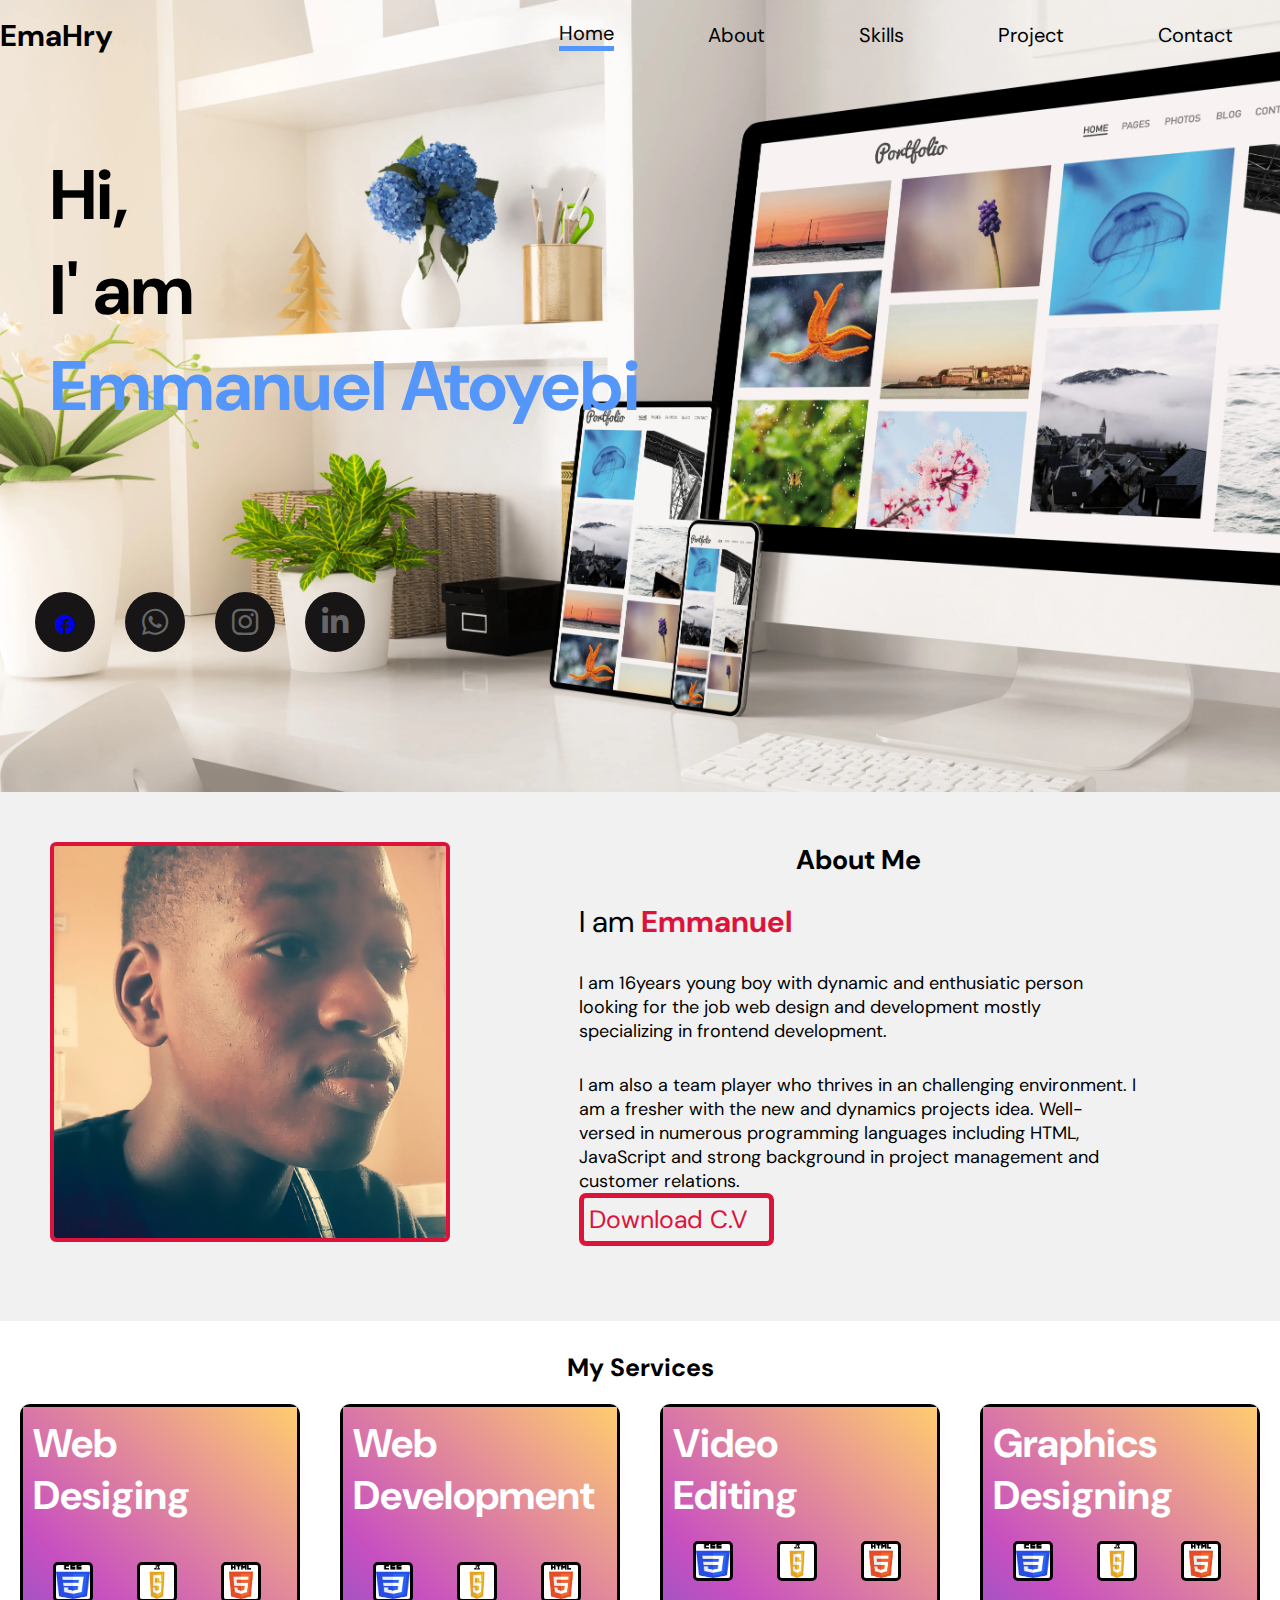
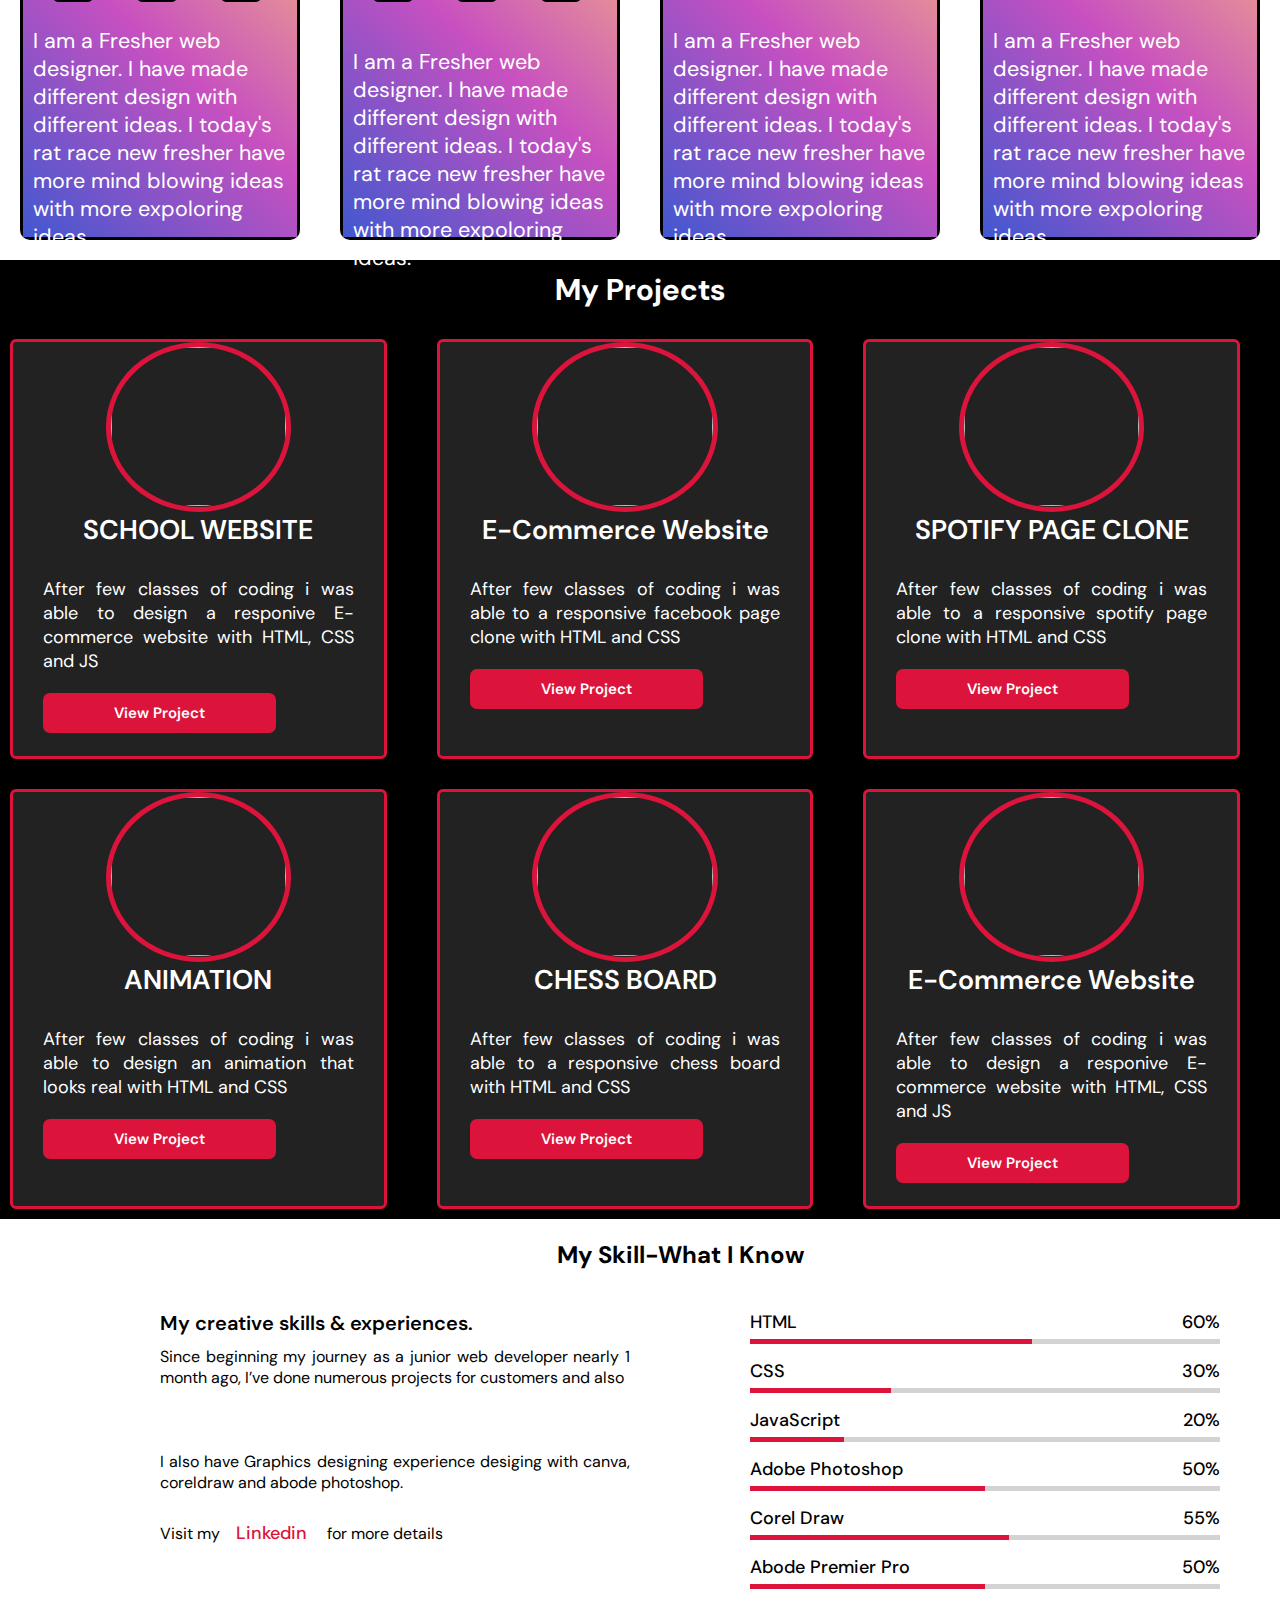
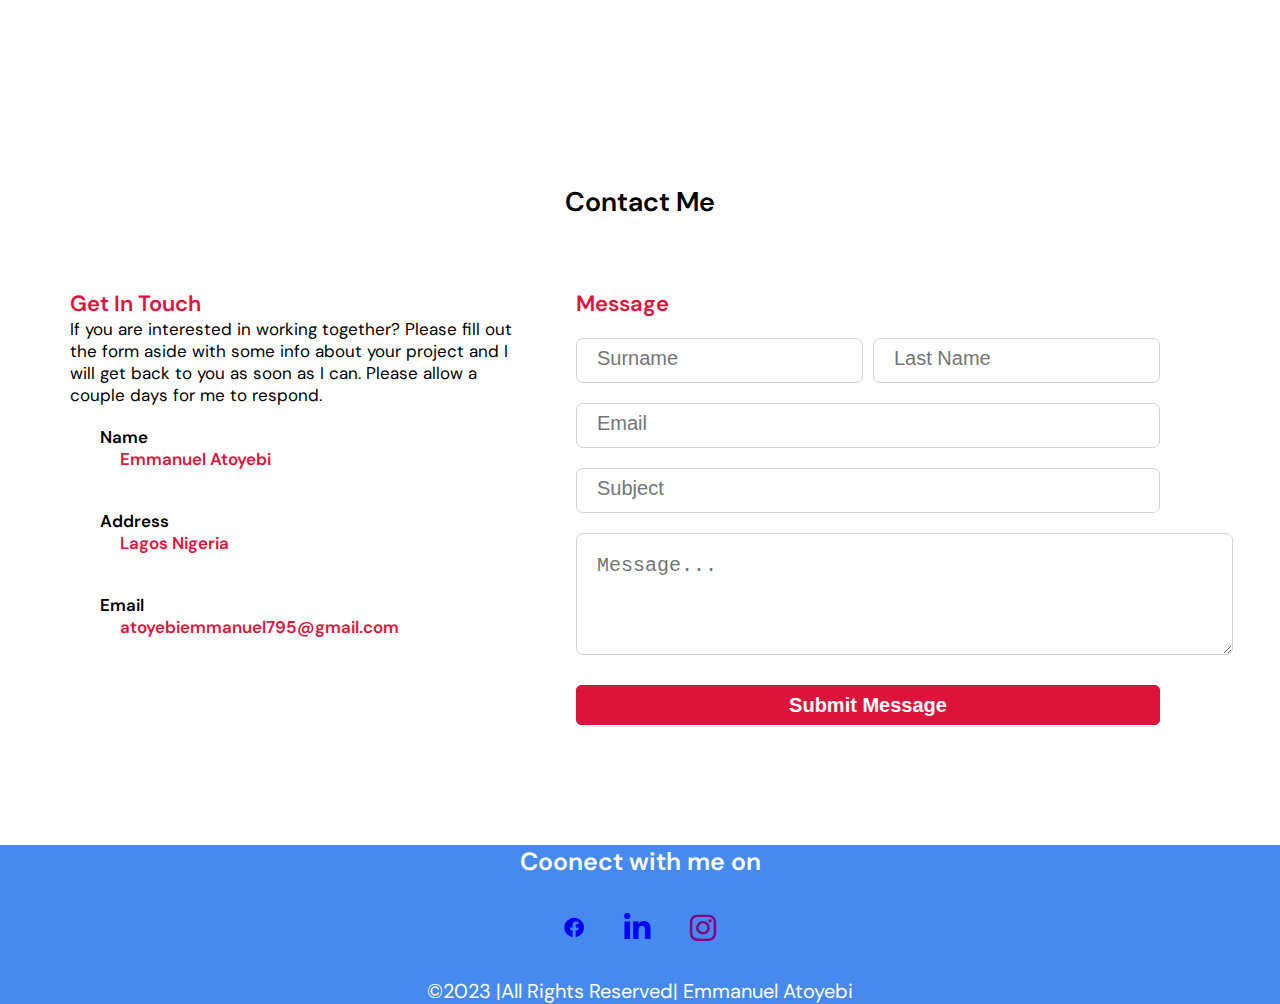
==== commit 6aee03d7: "Updated" ====
--- a/index.html
+++ b/index.html
@@ -15,6 +15,8 @@
     <meta charset="UTF-8">
     <meta http-equiv="X-UA-Compatible" content="IE=edge">
     <meta name="viewport" content="width=device-width, initial-scale=1.0">
+    <script async src="https://pagead2.googlesyndication.com/pagead/js/adsbygoogle.js?client=ca-pub-9860546070316560"
+     crossorigin="anonymous"></script>
     <title>Emmanuel Atoyebi: Portiofolio website</title>
 </head>
 <body>
@@ -107,9 +109,7 @@
            <div class="all-section-three" id="about">
                 <div class="image-2">
                    
-                    <img src="./src/images/handsome-smiling-black-programmer-guy-working-online-laptop-neon-light-cheerful-african-american-freelancer-man-using-209760840-removebg-preview.png" alt="">
-                    <!-- <img src="./src/images/yobi.jpg" alt=""> -->
-                    <!-- <img src="./handsome-smiling-black-programmer-guy-working-online-laptop-neon-light-cheerful-african-american-freelancer-man-using-209760840-removebg-preview.png" alt=""> -->
+                    <img src="./src/images/Emahry.jpg" alt="">
                 </div>
                 <div class="about">
                     <span id="about-me">about me</span>
@@ -418,9 +418,9 @@
                             <div class="skills-content">
                                 <div class="column left">
                                     <div class="text">My creative skills & experiences.</div>
-                                    <p>Since beginning my journey as a web developer nearly 3 month ago, I’ve done numerous projects for customers and also 
+                                    <p>Since beginning my journey as a junior web developer nearly 1 month ago, I’ve done numerous projects for customers and also 
                                         <br><br>
-                                        I create successful responsive websites that are fast, easy to use, and built with best practices. The main area of my expertise is front-end development, HTML, CSS, JS, building small and medium web apps, custom plugins, features, animations, and coding interactive layouts.
+                                        <!-- I create successful responsive websites that are fast, easy to use, and built with best practices. The main area of my expertise is front-end development, HTML, CSS, JS, building small and medium web apps, custom plugins, features, animations, and coding interactive layouts. -->
                                         <br><br>
                                         I also have Graphics designing experience desiging with canva, coreldraw and abode photoshop. 
                                         <br> 
